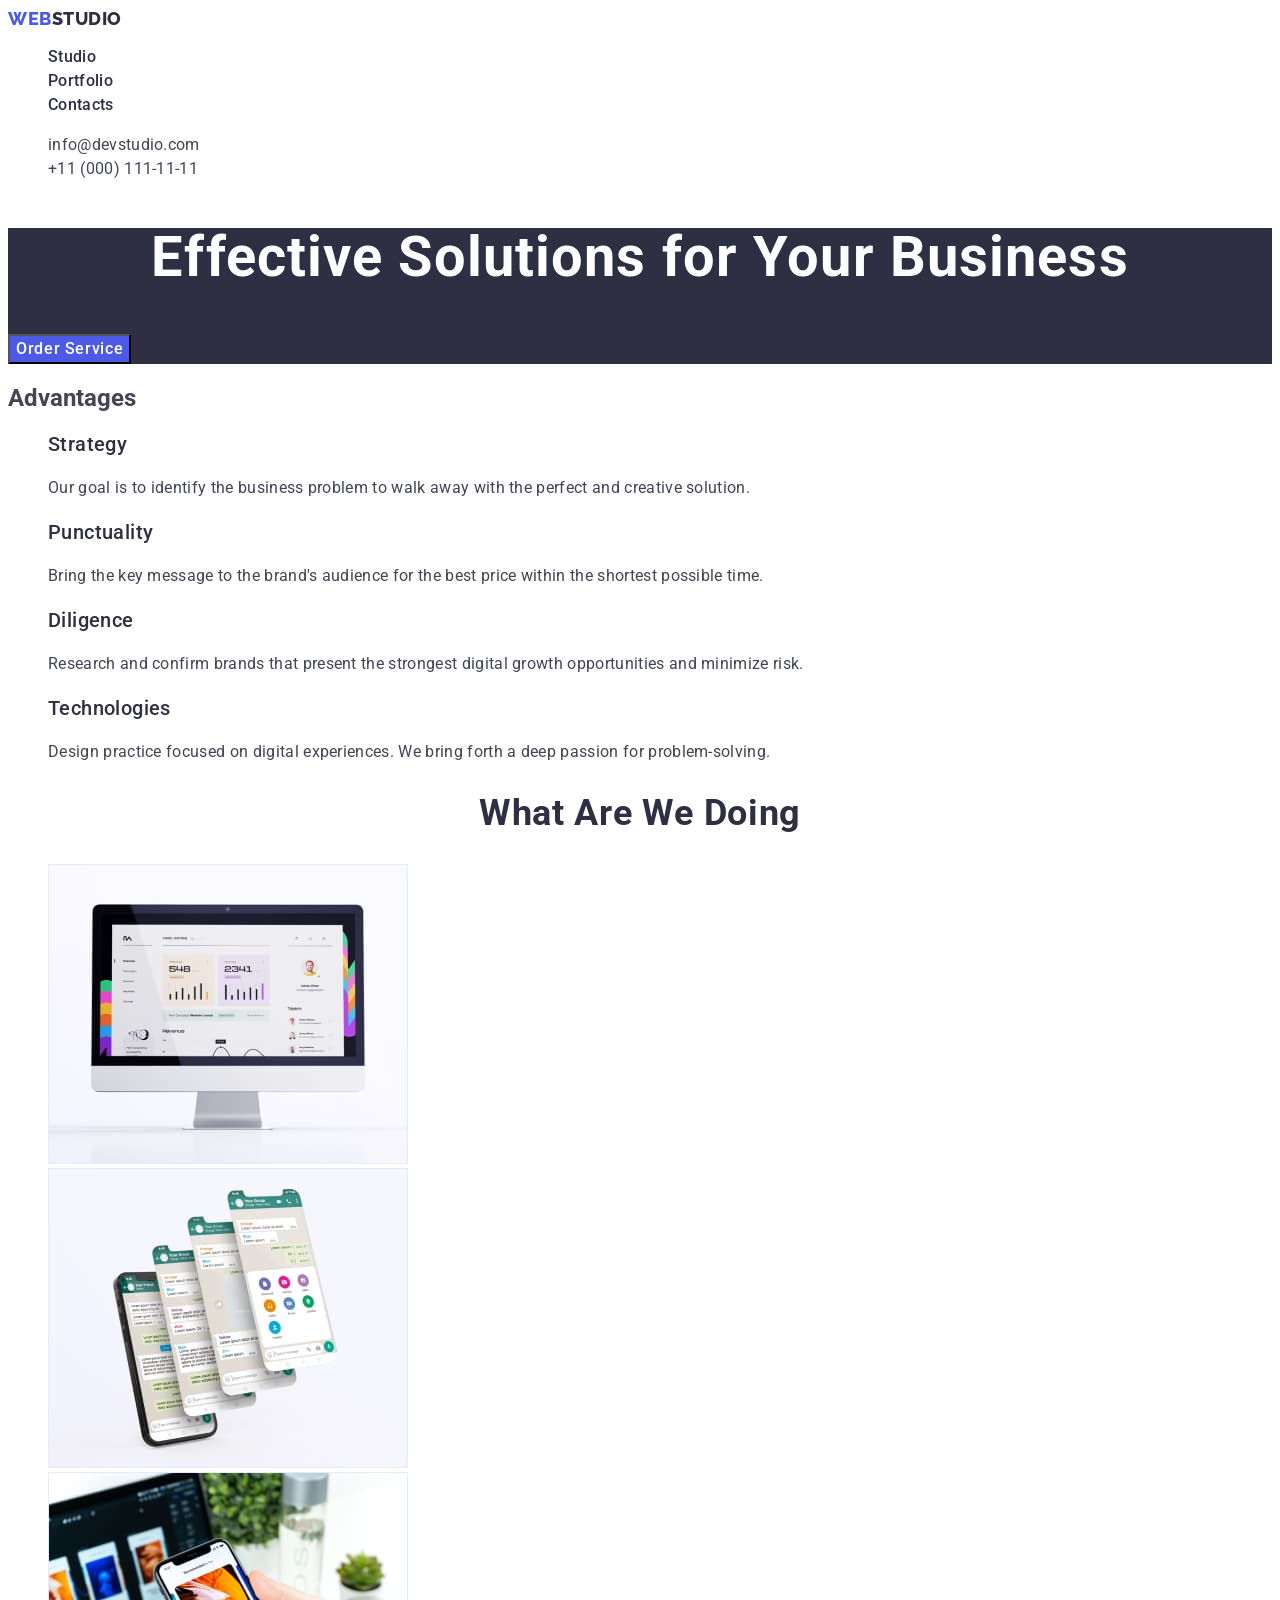
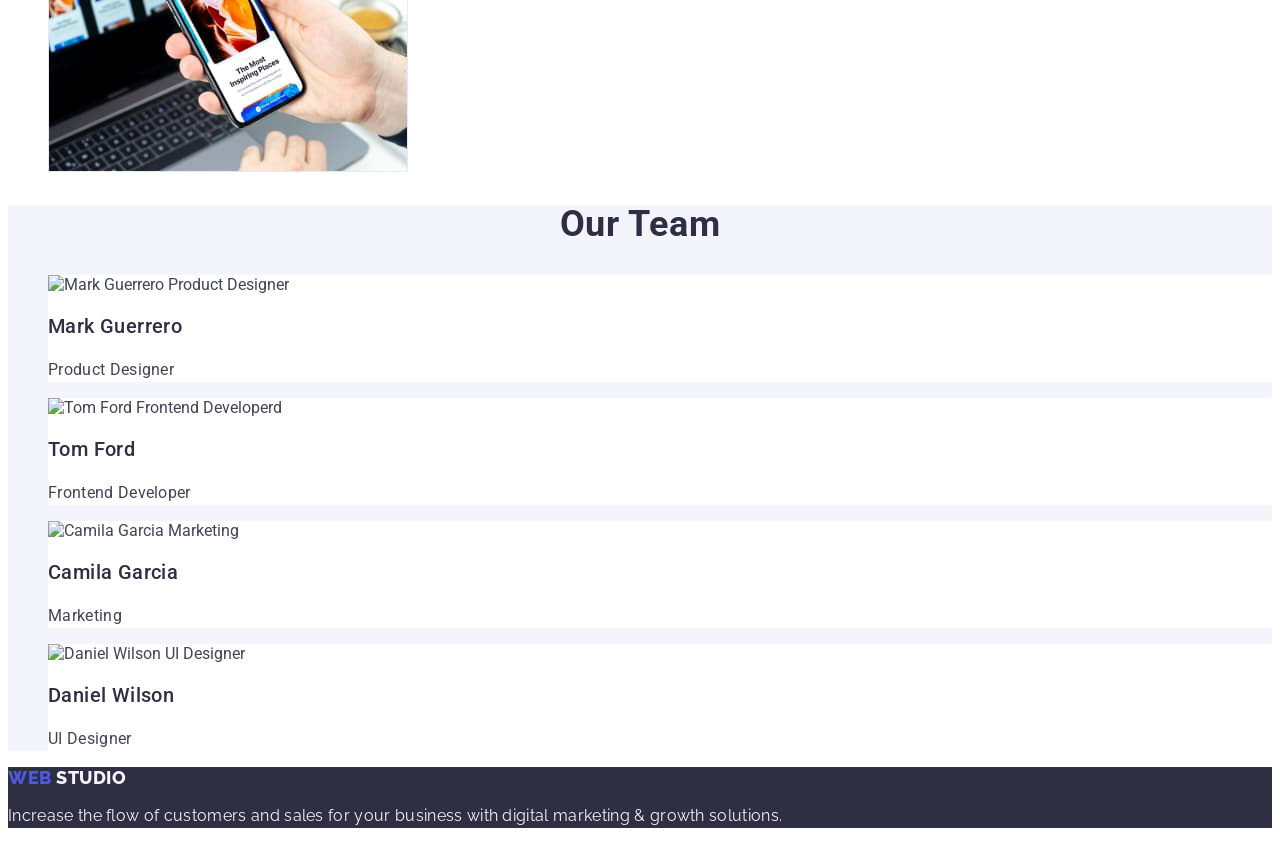
==== index.html @ 85acde25 "home-2" ====
<!DOCTYPE html>
<html lang="en">
  <head>
    <meta charset="UTF-8" />
    <meta name="viewport" content="width=, initial-scale=1.0" />
    <title>Document</title><link rel="preconnect" href="https://fonts.googleapis.com">
    <link rel="preconnect" href="https://fonts.googleapis.com">
<link rel="preconnect" href="https://fonts.gstatic.com" crossorigin>
<link href="https://fonts.googleapis.com/css2?family=Raleway:wght@800&family=Roboto:wght@400;500;700;900&display=swap" rel="stylesheet">
    <link rel="stylesheet" href="./css/styles.css" />  
  </head>
  <body>
    <!---header section-->
    <header class="header">
      <nav class="nav">
        <a class="logo link" href="./index.html">Web<span class="logo-span">Studio  </span> </a>

        <ul class="naw-list list"> 
        <li class="naw-element"> 
          <a class="naw-item link" href="./index.html">Studio</a>
         </li>
          <li class="naw-element">
            <a class="naw-item link" href="./portfolio.html">Portfolio</a>
          </li>
          <li class="naw-element">
           <a  class="naw-item link" href="">Contacts</a>
          </li>
        </ul>
      </nav>

      <address class="adress">

        <ul class="adress-list list">

          <li class="adress-element"><a class="adress-item link"  href="mailto:info@devstudio.com">info@devstudio.com</a></li>
          <li class="adress-element"><a class="adress-item link" href="tel:+110001111111">+11 (000) 111-11-11</a></li>
        </ul>

      </address>

    </header>


    <main class="main">

      <!-- section 1 -->
      <section class="hero">

      <h1 class="hero-title">Effective Solutions for Your Business</h1>
      <button  class="hero-button" type="hero-button">Order Service</button>
      </section>

      <!-- section 2 -->

      <section class="Advantages">

        <h2>Advantages</h2>

        <ul class="advantages-list list">
          <li class="advantages-item">
        <h3 class="advantages-title">Strategy</h3>
        <p class="advantages-text">
          Our goal is to identify the business problem to walk away with the
          perfect and creative solution.
        </p>
      </li>
      <li class="advantages-item">
        <h3 class="advantages-title">Punctuality</h3>
        <p class="advantages-text">
          Bring the key message to the brand's audience for the best price
          within the shortest possible time.
        </p>
      </li>
      <li class="advantages-item">
        <h3 class="advantages-title">Diligence</h3>
        <p class="advantages-text">
          Research and confirm brands that present the strongest digital growth opportunities and minimize risk.
        </p>
      <li class="advantages-item">
        <h3 class="advantages-title">Technologies</h3>
        <p class="advantages-text">
          Design practice focused on digital experiences. We bring forth a deep
          passion for problem-solving.
        </p>
      </li>
      </ul>
      </section>
      <!-- section 3 -->
      <section class="service">
        <h2 class="service-name">What are we doing</h2>
        <ul class="servise-list list">
          <li class="service-item">
            <img class="servise-image"
            src="./images/note.jpg" 
            width="360"
          alt="note"
          />
        </li>
          <li  class="service-list item">
            <img class="servise-image"
            src="./images/twotel.jpg"
             width="360"
             alt="twotel"
             />
            </li>
          <li  class="service-list item">
            <img class="servise-image"
            src="./images/notetel.jpg" 
            width="360"
            alt="notetel"
            />
          </li>
        </ul>
      </section>
      <!-- section 4 -->
      <section class="team">
        <h2 class="team-title">Our Team</h2>
        <ul class="team-list list">
          <li  class="team-item">
            <img class="team-image"
              src="./images/markguerrero.jpg"
              width="264"
              alt=" Mark Guerrero Product Designer"
            />

            <h3 class="team-subtitle">Mark Guerrero</h3>
            <p class="team-text">Product Designer</p>
          </li>

          <li class="team-item">
            <img class="team-image"
              src="./images/tomford.jpg"
              width="264"
              alt="Tom Ford Frontend Developerd"
              />
          <h3 class="team-subtitle">Tom Ford</h3>
          <p class="team-text">Frontend Developer</p>
        </li>
          <li class="team-item">
            <img class="team-image"
              src="./images/camilagarcia.jpg"
              width="264"
              alt="Camila Garcia Marketing"
            />
         <h3 class="team-subtitle">Camila Garcia</h3>
          <p class="team-text">Marketing</p>
        </li>
          <li class="team-item">
            <img class="team-image"
              src="./images/danielwilson.jpg"
              width="264"
              alt="Daniel Wilson UI Designer"
            />
          <h3 class="team-subtitle">Daniel Wilson</h3>
          <p class="team-text">UI Designer</p>
        </li>
        </ul>
      </section>
    </main>
    <!--footer section-->
    <footer class="footer">
      <a class="footer-logo link" href="./index.html">Web <span class="logo-span">Studio  </span> </a>
      
      <p class="footer-text" >
        Increase the flow of customers and sales for your business with digital
        marketing & growth solutions.
      </p>
    </footer>
  </body>
</html>
---- css/styles.css ----
/*
font-family: "Roboto", sans-serif;
font-family: "Relawey", sans-serif;
*/
body {
  font-family: Roboto, sans-serif;
  color: #434455;
  background-color: var(--white);
}

:root {
  --irish: #4d5ae5;
  --ocean: #404bbf;
  --navyblue: #2e2f42;
  --green: #31d0aa;
  --slate: #434455;
  --lightflover: #8e8f99;
  --cornflover: #e7e9fc;
  --cloud: #f4f4fd;
  --navybluemodal: #2e2f42;
  --gray: #2e2f42;
  --white: #ffffff;
}

.logo {
  font-family: Raleway, sans-serif;
  color: var(--iris, #4d5ae5);
  font-size: 18px;
  font-weight: 800;
  line-height: 1.17;
  letter-spacing: 0.54px;
  text-transform: uppercase;
}
.logo-span {
  color: var(--navyblue);
}
.link {
  text-decoration: none;
}
.list {
  list-style: none;
}


.naw-item{
  color: var(--navyblue);
  font-family: Roboto, sans-serif;
  font-size: 16px;
  font-weight: 500;
  line-height: 1.5;
  letter-spacing: 0.02em;
}
.naw-item:hover,
.naw-item:focus{
  color:#404bbf;
}
.naw-item:active{
  color:  #404bbf;
}
.adress {
  font-style: normal;
}
.adress-item{
  color: var(--slate);
  font-family: Roboto, sans-serif;
  font-size: 16px;
  line-height: 1.5;
  letter-spacing: 0.32px;
}
.adress-item:hover,
.adress-item:focus {
  color: #404bbf;
}
.adress-item:active {
  color: var(--ocean);
}


.filter-button {
  color: var(--irish);
  background-color: var(--cloud);
  font-family: Roboto, sans-serif;
  font-size: 16px;
  font-weight: 500;
  line-height: 1.5;
  letter-spacing: 0.64px;
  text-align: center;
}

.filter-item button:hover,
.filter-item button:focus {
  color: #fff;
  background: var(--ocean);
}

.galary-item {
  background: var(--white);
}

.galery-title {
  font-family: Roboto, sans-serif;
  font-size: 20px;
  font-style: normal;
  font-weight: 500;
  line-height: 1.2;
  letter-spacing: 0.02px;
}

.galary-text {
  color: var(--slate, #434455);
  font-family: Roboto;
  font-size: 16px;
  font-style: normal;
  font-weight: 400;
  line-height: 1.5;
  letter-spacing: 0.02px;
}
.hero{
    background-color:#2e2f42;
}
.hero-title {
  background: var(--navyblue);
  color: var(--white);
  font-family: Roboto, sans-serif;
  font-size: 56px;
  font-weight: 700;
  line-height: 1.07;
  letter-spacing: 1.12px;
  text-align: center;
}

.hero-button {
  color: var(--white);
  background: var(--irish);
  font-family: Roboto, sans-serif;
  font-size: 16px;
  font-weight: 500;
  line-height: 1.5;
  letter-spacing: 0.64px;
  cursor: pointer;
}
.hero-button:hover,
hero-button:focus{
  background-color:var(--ocean);
}

.advantages-title {
  color: var(--navyblue);
  font-family: Roboto, sans-serif;
  font-size: 20px;
  font-weight: 500;
  line-height: 1.2;
  letter-spacing: 0.4px;
}
.advantages-text {
  color: var(--slate);
  font-family: Roboto, sans-serif;
  font-size: 16px;
  font-weight: 400;
  line-height: 1.5;
  letter-spacing: 0.32px;
}
.service-name {
  color: var(--navyblue);
  text-align: center;
  font-family: Roboto, sans-serif;
  font-size: 36px;
  font-weight: 700;
  line-height: 1.11;
  letter-spacing: 0.72px;
  text-transform: capitalize;
}
.team{
    background-color:#F4F4FD;
}
.team-item{
    background-color: #FFFFFF;
}
.team-title {
  color: var(--navyblue);
  text-align: center;
  font-family: Roboto, sans-serif;
  font-size: 36px;
  font-weight: 700;
  line-height: 1.11;
  letter-spacing: 0.72px;
  text-transform: capitalize;
  
  
}
.team-subtitle {
  color: var(--navyblue);
  font-family: Roboto, sans-serif;
  font-size: 20px;
  font-weight: 500;
  line-height: 1.2;
  letter-spacing: 0.4px;
  

}
.team-text {
  color: var(--slate);
  font-family: Roboto, sans-serif;
  font-size: 16px;
  font-weight: 400;
  line-height: 1.5;
  letter-spacing: 0.32px;
}

.footer{
background-color: var(--navyblue);
}
.footer-logo {
  font-family: "Raleway", sans-serif;
  color: var(--iris, #4d5ae5);
  font-size: 18px;
  font-weight: 800;
  line-height: 1.17;
  letter-spacing: 0.54px;
  text-transform: uppercase;
}

.footer-logo span {
  color:#f4f4fd;
}

.footer-text {
  color: var(--cloud);
  font-family:"Raleway", sans-serif;
  font-size: 16px;
  font-weight: 400;
  line-height: 1.5;
  letter-spacing: 0.32px;
  
}
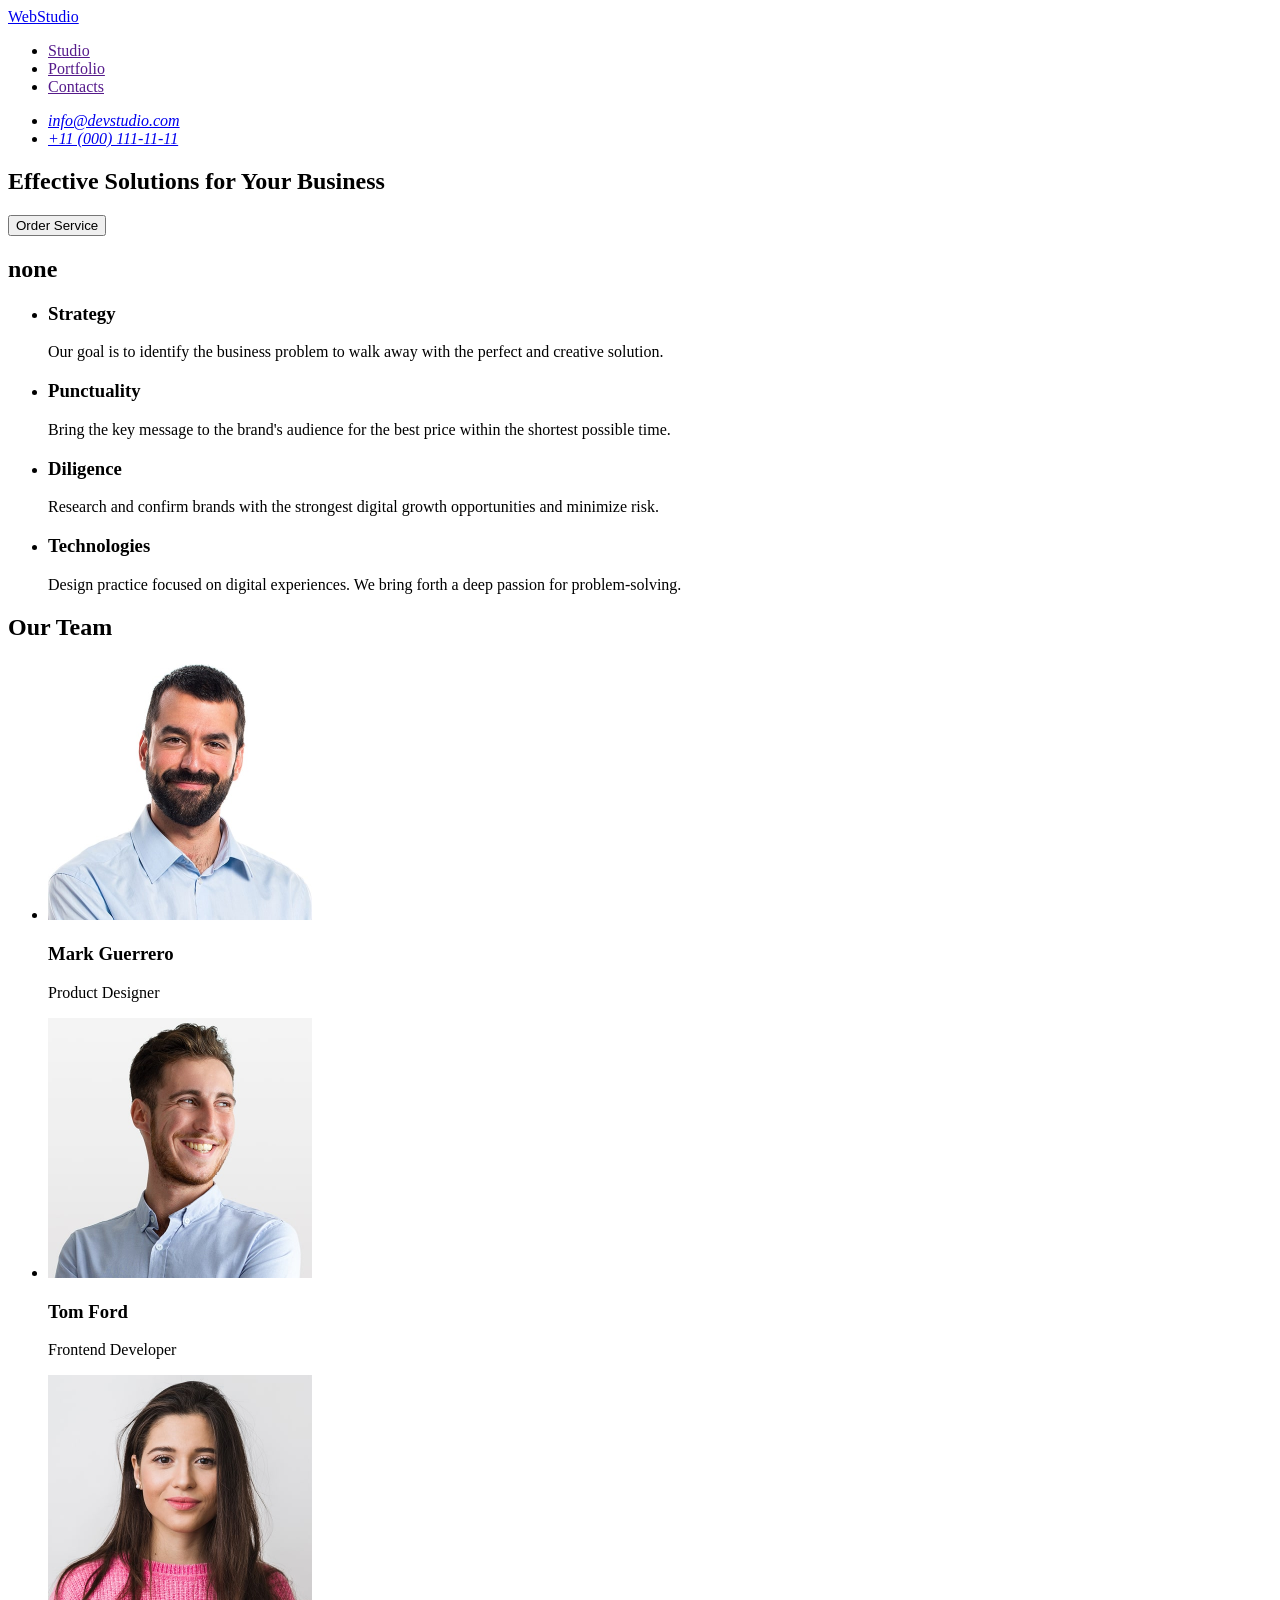
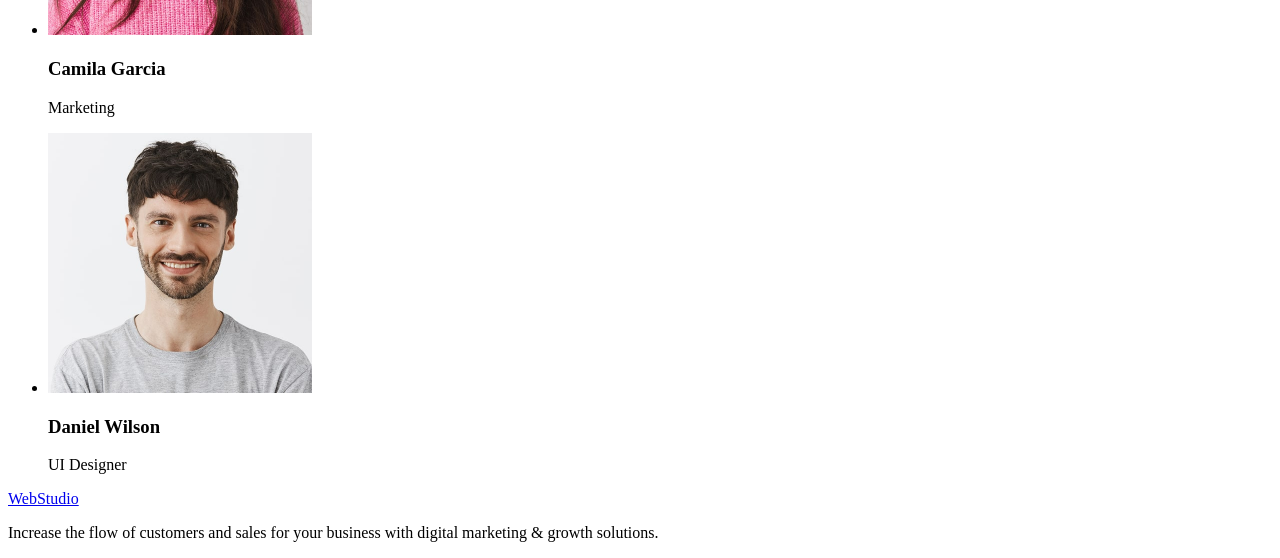
==== commit 8e36d5a4: "Initial commit" ====
--- a/index.html
+++ b/index.html
@@ -1,170 +1,95 @@
 <!DOCTYPE html>
 <html lang="en">
-  <head>
-    <meta charset="UTF-8" />
-    <meta name="viewport" content="width=, initial-scale=1.0" />
-    <title>Document</title><link rel="preconnect" href="https://fonts.googleapis.com">
-    <link rel="preconnect" href="https://fonts.googleapis.com">
-<link rel="preconnect" href="https://fonts.gstatic.com" crossorigin>
-<link href="https://fonts.googleapis.com/css2?family=Raleway:wght@800&family=Roboto:wght@400;500;700;900&display=swap" rel="stylesheet">
-    <link rel="stylesheet" href="./css/styles.css" />  
-  </head>
-  <body>
-    <!---header section-->
-    <header class="header">
-      <nav class="nav">
-        <a class="logo link" href="./index.html">Web<span class="logo-span">Studio  </span> </a>
+<head>
+    <meta charset="UTF-8">
+    <meta name="viewport" content="width=device-width, initial-scale=1.0">
+    <title>Document</title>
+</head>
+<body>
+   <header>
+    <nav>
+        <a href="./index.html" class="logo">WebStudio</a>
+        <ul>
+            <li>
+                <a href="">Studio</a>
+            </li>
+            <li>
+                <a href="">Portfolio</a>
+            </li>
+            <li>
+                <a href="">Contacts</a>
+            </li>
+        </ul>
+    </nav>
+    <address>
+    <ul>
+        <li>
+           <a href="mailto:info@devstudio.com"> info@devstudio.com</a>
+        </li>
+        <li>
+            <a href="tel:+110001111111">+11 (000) 111-11-11</a>
+        </li>
+    </ul>
+</address>
+   </header> 
+   <main>
 
-        <ul class="naw-list list"> 
-        <li class="naw-element"> 
-          <a class="naw-item link" href="./index.html">Studio</a>
-         </li>
-          <li class="naw-element">
-            <a class="naw-item link" href="./portfolio.html">Portfolio</a>
-          </li>
-          <li class="naw-element">
-           <a  class="naw-item link" href="">Contacts</a>
-          </li>
+    <section id="hero-image">
+        <h1>Effective Solutions for Your Business</h1>
+        <button type="button">Order Service</button>
+    </section>
+    <section id="benefits">
+        <h2>none</h2>
+    <ul>
+        <li>
+            <h3>Strategy</h3>
+            <p>Our goal is to identify the business problem to walk away with the perfect and creative solution.</p>
+        </li>
+        <li>
+            <h3>Punctuality</h3>
+            <p>Bring the key message to the brand's audience for the best price within the shortest possible time.</p>
+        </li>
+        <li>
+            <h3>Diligence</h3>
+            <p>Research and confirm brands with the strongest digital growth opportunities and minimize risk.</p>
+        </li>
+        <li>
+            <h3>Technologies</h3>
+            <p>Design practice focused on digital experiences. We bring forth a deep passion for problem-solving.</p>
+        </li>
+    </ul>
+    </section>
+    <section id="ourteam">
+        <h2>Our Team</h2>
+        <ul>
+            <li>
+                <img src="./images/markguerrero.jpg" alt="Marck Guerrero"  width="264" height="260">
+                <h3>Mark Guerrero</h3>
+                <p>Product Designer</p>
+            </li>
+            <li>
+                
+                <img src="./images/tomford.jpg" alt="Tom Ford" width="264" height="260">
+                <h3>Tom Ford</h3>
+                <p>Frontend Developer</p>
+            </li>
+            <li>
+                <img src="./images/camilagarcia.jpg" alt="Camila Garcia" width="264" height="260">
+                <h3>Camila Garcia</h3>
+                <p>Marketing</p>
+            </li>
+            <li>
+                <img src="./images/danielwilson.jpg" alt="Daniel Wilson" width="264" height="260">
+                <h3>Daniel Wilson</h3>
+                <p>UI Designer</p>
+            </li>
         </ul>
-      </nav>
-
-      <address class="adress">
-
-        <ul class="adress-list list">
-
-          <li class="adress-element"><a class="adress-item link"  href="mailto:info@devstudio.com">info@devstudio.com</a></li>
-          <li class="adress-element"><a class="adress-item link" href="tel:+110001111111">+11 (000) 111-11-11</a></li>
-        </ul>
-
-      </address>
-
-    </header>
-
-
-    <main class="main">
-
-      <!-- section 1 -->
-      <section class="hero">
-
-      <h1 class="hero-title">Effective Solutions for Your Business</h1>
-      <button  class="hero-button" type="hero-button">Order Service</button>
-      </section>
-
-      <!-- section 2 -->
-
-      <section class="Advantages">
-
-        <h2>Advantages</h2>
-
-        <ul class="advantages-list list">
-          <li class="advantages-item">
-        <h3 class="advantages-title">Strategy</h3>
-        <p class="advantages-text">
-          Our goal is to identify the business problem to walk away with the
-          perfect and creative solution.
-        </p>
-      </li>
-      <li class="advantages-item">
-        <h3 class="advantages-title">Punctuality</h3>
-        <p class="advantages-text">
-          Bring the key message to the brand's audience for the best price
-          within the shortest possible time.
-        </p>
-      </li>
-      <li class="advantages-item">
-        <h3 class="advantages-title">Diligence</h3>
-        <p class="advantages-text">
-          Research and confirm brands that present the strongest digital growth opportunities and minimize risk.
-        </p>
-      <li class="advantages-item">
-        <h3 class="advantages-title">Technologies</h3>
-        <p class="advantages-text">
-          Design practice focused on digital experiences. We bring forth a deep
-          passion for problem-solving.
-        </p>
-      </li>
-      </ul>
-      </section>
-      <!-- section 3 -->
-      <section class="service">
-        <h2 class="service-name">What are we doing</h2>
-        <ul class="servise-list list">
-          <li class="service-item">
-            <img class="servise-image"
-            src="./images/note.jpg" 
-            width="360"
-          alt="note"
-          />
-        </li>
-          <li  class="service-list item">
-            <img class="servise-image"
-            src="./images/twotel.jpg"
-             width="360"
-             alt="twotel"
-             />
-            </li>
-          <li  class="service-list item">
-            <img class="servise-image"
-            src="./images/notetel.jpg" 
-            width="360"
-            alt="notetel"
-            />
-          </li>
-        </ul>
-      </section>
-      <!-- section 4 -->
-      <section class="team">
-        <h2 class="team-title">Our Team</h2>
-        <ul class="team-list list">
-          <li  class="team-item">
-            <img class="team-image"
-              src="./images/markguerrero.jpg"
-              width="264"
-              alt=" Mark Guerrero Product Designer"
-            />
-
-            <h3 class="team-subtitle">Mark Guerrero</h3>
-            <p class="team-text">Product Designer</p>
-          </li>
-
-          <li class="team-item">
-            <img class="team-image"
-              src="./images/tomford.jpg"
-              width="264"
-              alt="Tom Ford Frontend Developerd"
-              />
-          <h3 class="team-subtitle">Tom Ford</h3>
-          <p class="team-text">Frontend Developer</p>
-        </li>
-          <li class="team-item">
-            <img class="team-image"
-              src="./images/camilagarcia.jpg"
-              width="264"
-              alt="Camila Garcia Marketing"
-            />
-         <h3 class="team-subtitle">Camila Garcia</h3>
-          <p class="team-text">Marketing</p>
-        </li>
-          <li class="team-item">
-            <img class="team-image"
-              src="./images/danielwilson.jpg"
-              width="264"
-              alt="Daniel Wilson UI Designer"
-            />
-          <h3 class="team-subtitle">Daniel Wilson</h3>
-          <p class="team-text">UI Designer</p>
-        </li>
-        </ul>
-      </section>
-    </main>
-    <!--footer section-->
-    <footer class="footer">
-      <a class="footer-logo link" href="./index.html">Web <span class="logo-span">Studio  </span> </a>
-      
-      <p class="footer-text" >
-        Increase the flow of customers and sales for your business with digital
-        marketing & growth solutions.
-      </p>
-    </footer>
-  </body>
-</html>
+         
+    </section>
+   </main>
+   <footer>
+<a href="./index.html" class="logo">WebStudio</a>
+<p>Increase the flow of customers and sales for your business with digital marketing & growth solutions.</p>
+   </footer>
+</body>
+</html>
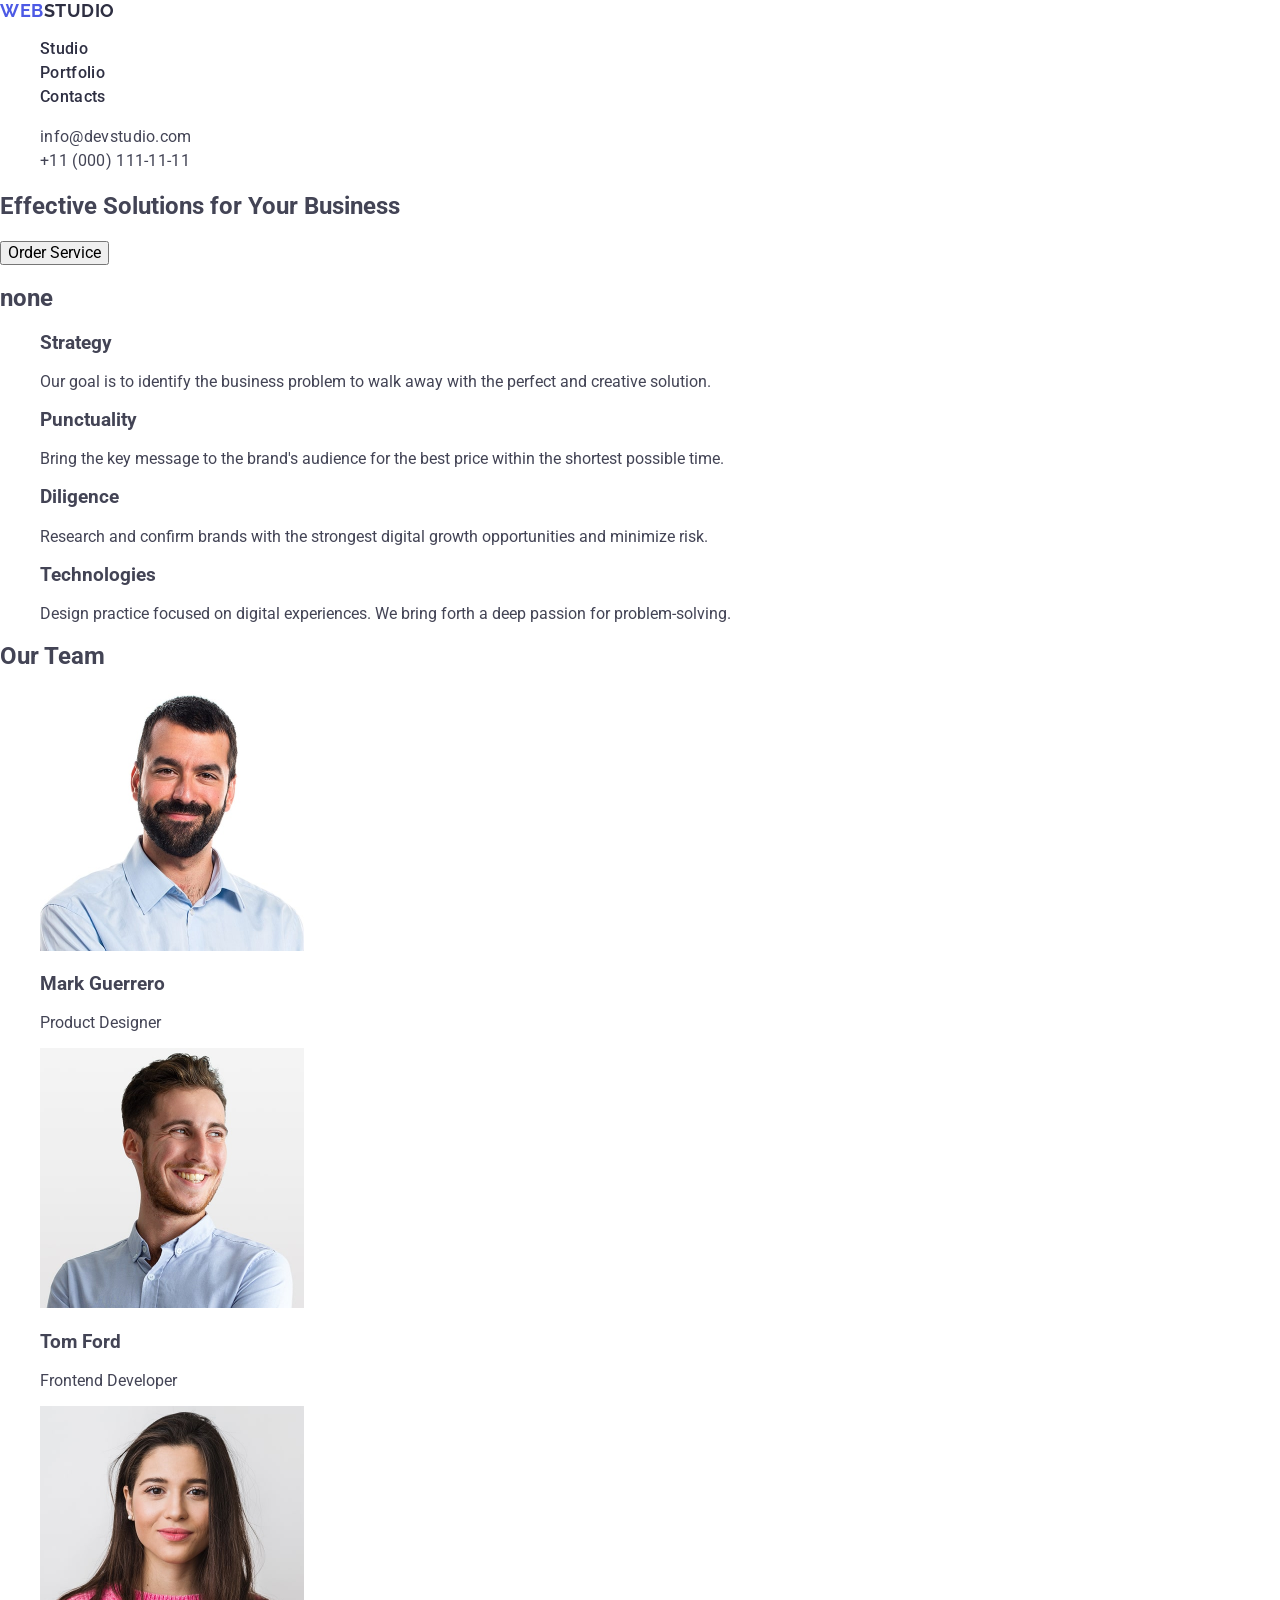
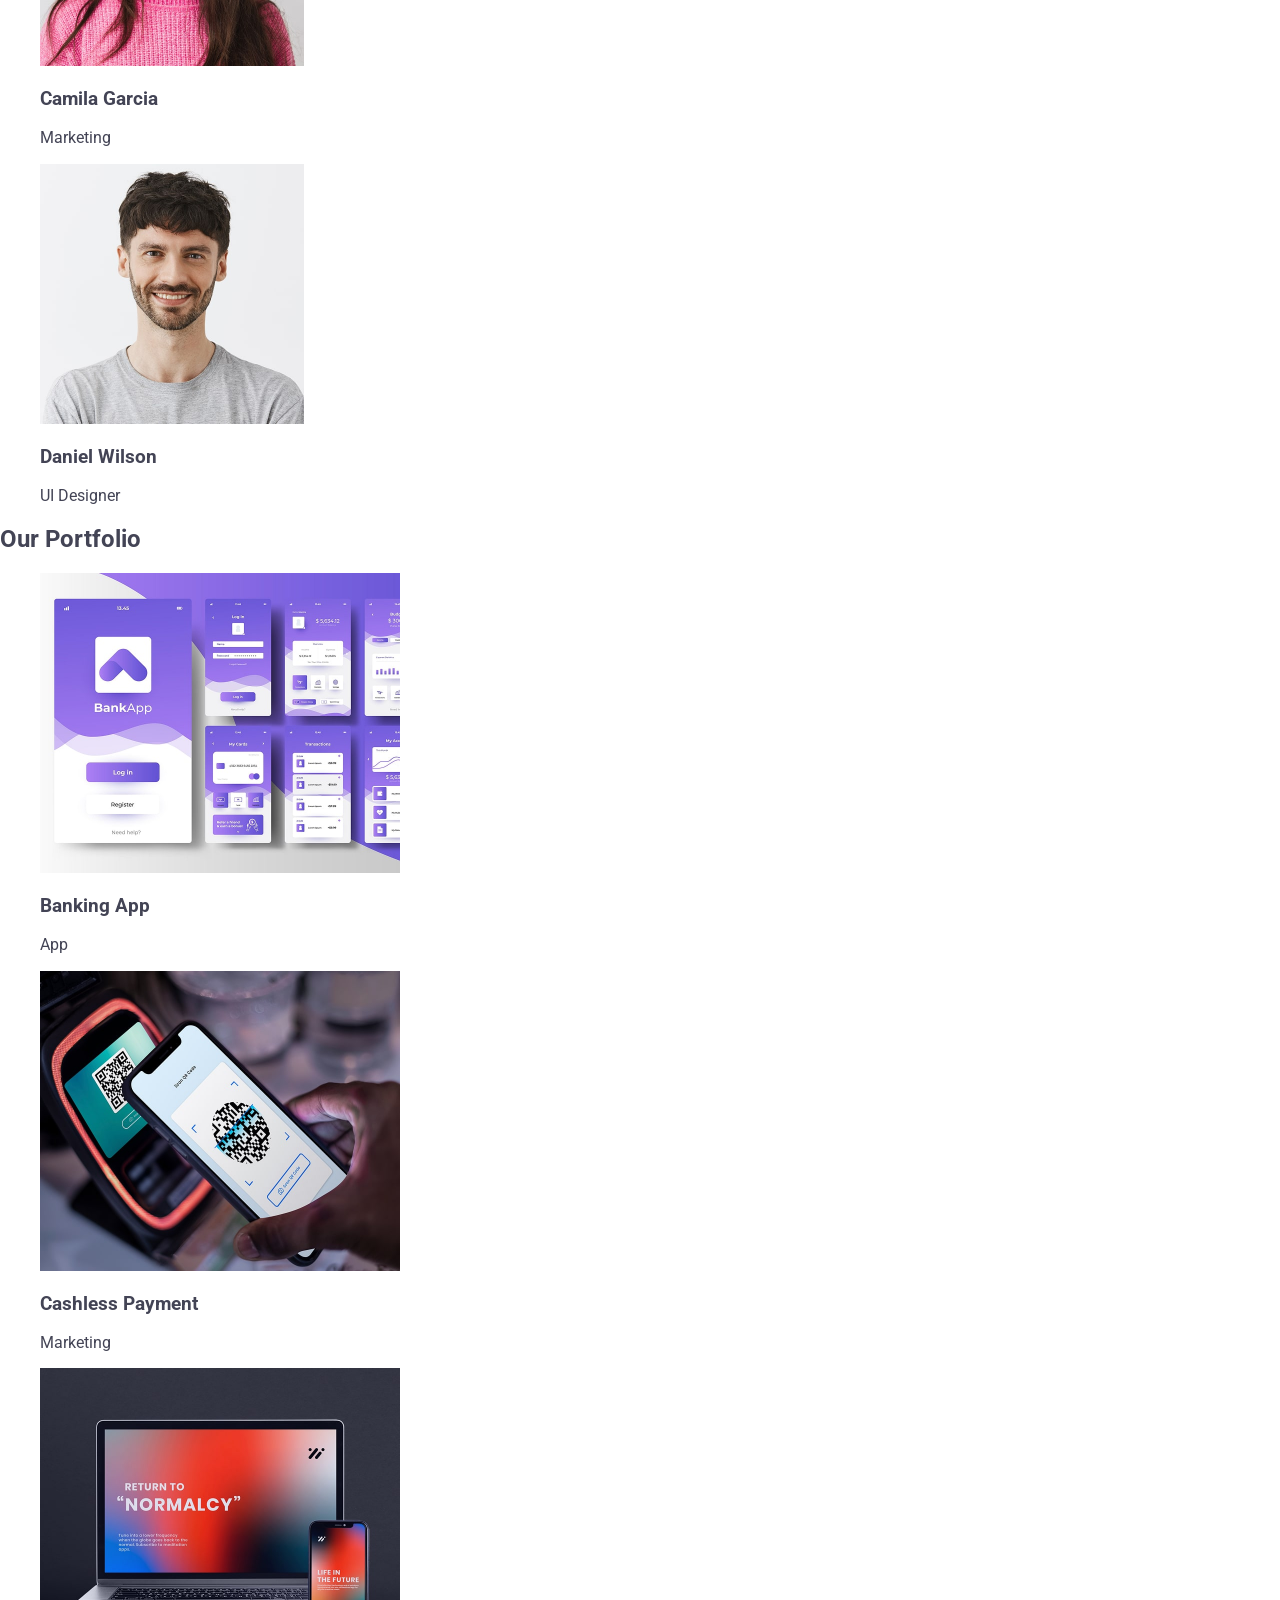
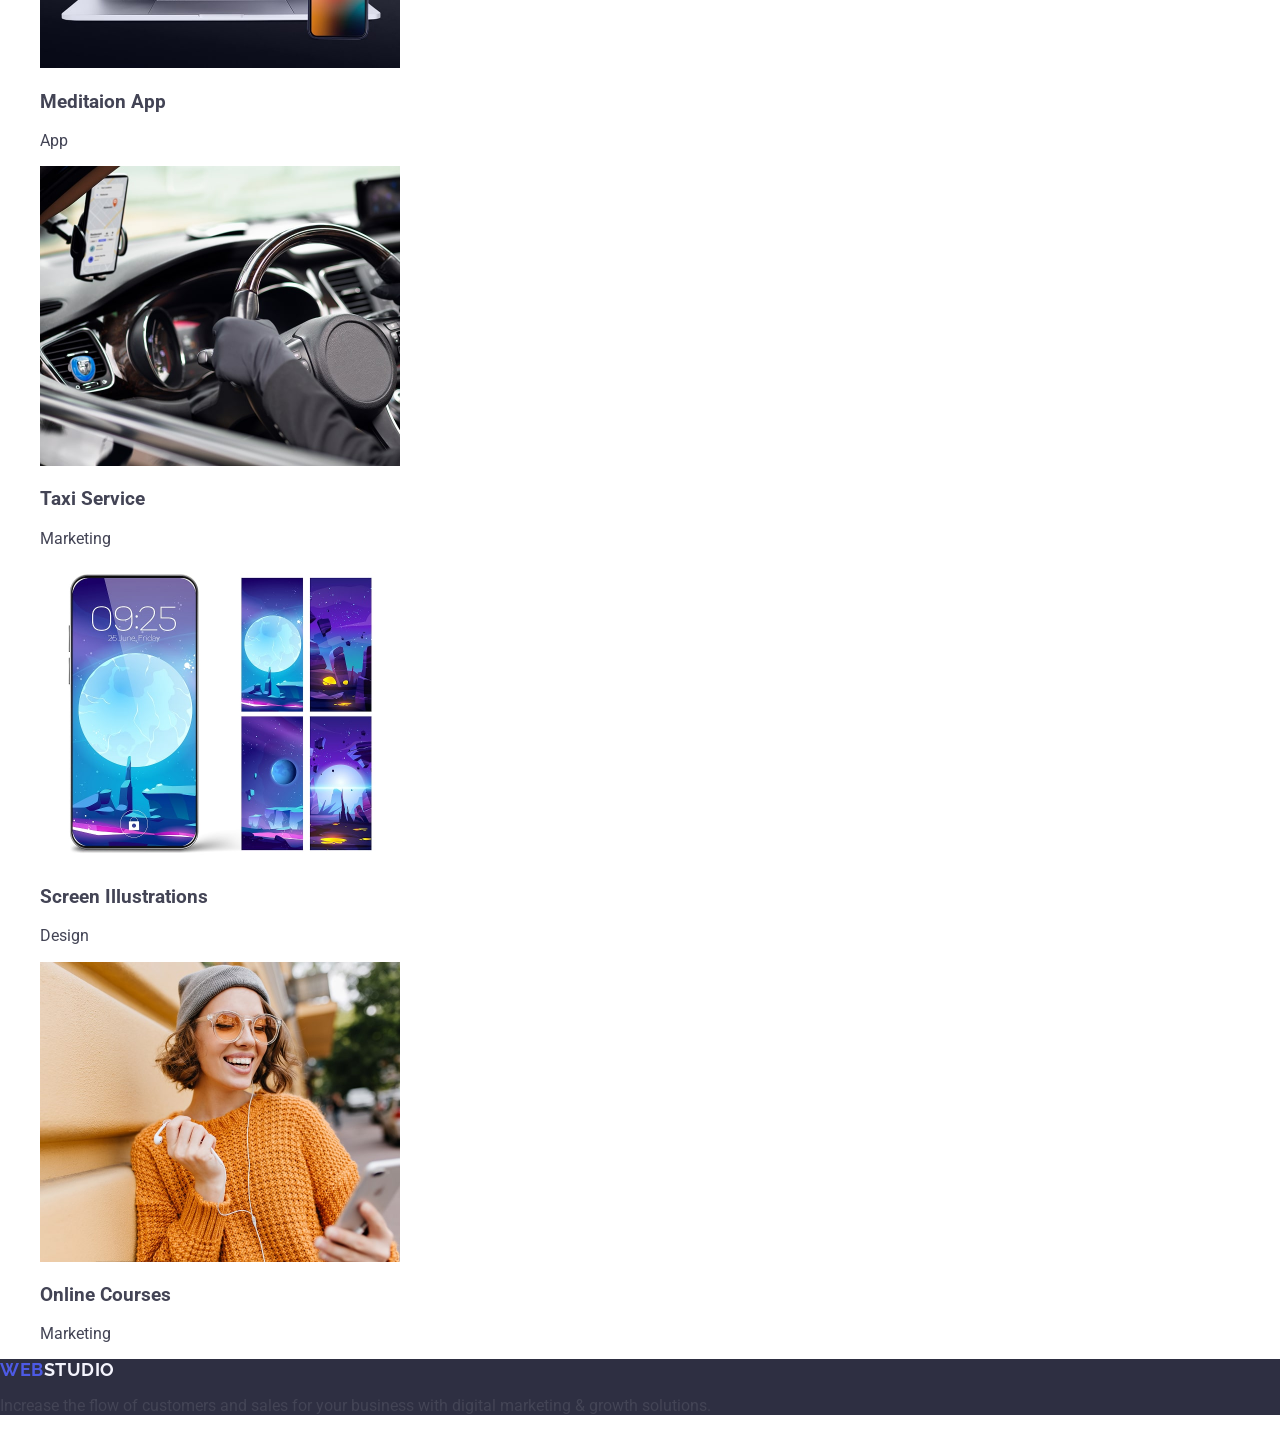
==== commit 4c8b3985: "hw-2" ====
--- a/index.html
+++ b/index.html
@@ -4,30 +4,35 @@
     <meta charset="UTF-8">
     <meta name="viewport" content="width=device-width, initial-scale=1.0">
     <title>Document</title>
+    <link rel="stylesheet" href="https://cdnjs.cloudflare.com/ajax/libs/modern-normalize/3.0.1/modern-normalize.min.css" integrity="sha512-q6WgHqiHlKyOqslT/lgBgodhd03Wp4BEqKeW6nNtlOY4quzyG3VoQKFrieaCeSnuVseNKRGpGeDU3qPmabCANg==" crossorigin="anonymous" referrerpolicy="no-referrer" />
+    <link rel="preconnect" href="https://fonts.googleapis.com">
+    <link rel="preconnect" href="https://fonts.gstatic.com" crossorigin>
+    <link href="https://fonts.googleapis.com/css2?family=Raleway:wght@700&family=Roboto:wght@100..900&display=swap" rel="stylesheet">
+    <link rel="stylesheet" href="./css/styles.css">
 </head>
 <body>
-   <header>
-    <nav>
-        <a href="./index.html" class="logo">WebStudio</a>
-        <ul>
-            <li>
-                <a href="">Studio</a>
+   <header class="page-header">
+    <nav class="header-nav">
+        <a class="logo header-logo" href="./index.html">Web<span class="logo-part">Studio</span></a>
+        <ul class="nav-list">
+            <li class="nav-item">
+                <a class="nav-link" href="./index.html">Studio</a>
             </li>
-            <li>
-                <a href="">Portfolio</a>
+            <li class="nav-item">
+                <a class="nav-link" href="">Portfolio</a>
             </li>
-            <li>
-                <a href="">Contacts</a>
+            <li class="nav-item">
+                <a class="nav-link" href="">Contacts</a>
             </li>
         </ul>
     </nav>
-    <address>
-    <ul>
-        <li>
-           <a href="mailto:info@devstudio.com"> info@devstudio.com</a>
+    <address class="contacts">
+    <ul class="contacts-list">
+        <li class="contacts-item">
+           <a class="contacts-link" href="mailto:info@devstudio.com"> info@devstudio.com</a>
         </li>
-        <li>
-            <a href="tel:+110001111111">+11 (000) 111-11-11</a>
+        <li class="contacts-item">
+            <a class="contacts-link" href="tel:+110001111111">+11 (000) 111-11-11</a>
         </li>
     </ul>
 </address>
@@ -86,9 +91,50 @@
         </ul>
          
     </section>
+    <section id="ourportfolio">
+        <h2>Our Portfolio</h2>
+        <ul>
+            <li>
+                <img src="./images/bankapp.jpg" alt="Banking App" width="360" height="300">
+                </img>
+                <h3>Banking App</h3>
+                <p>App</p>
+            </li>
+            <li>
+                <img src="./images/terminal.jpg" alt="Terminal" width="360" height="300">
+                </img>
+                <h3>Cashless Payment</h3>
+                <p>Marketing</p>
+            </li>
+            <li>
+                <img src="./images/laptop.jpg" alt="Laptop" width="360" height="300">
+                </img>
+                <h3>Meditaion App</h3>
+                <p>App</p>
+            </li>
+            <li>
+                <img src="./images/gps.jpg" alt="gps" width="360" height="300">
+                </img>
+                <h3>Taxi Service</h3>
+                <p>Marketing</p>
+            </li>
+            <li>
+                <img src="./images/mobile.jpg" alt="Mobile" width="360" height="300">
+                </img>
+                <h3>Screen Illustrations</h3>
+                <p>Design</p>
+            </li>
+            <li>
+                <img src="./images/yellow.jpg" alt="Girl in yellow" width="360" height="300">
+                </img>
+                <h3>Online Courses</h3>
+                <p>Marketing</p>
+            </li>
+        </ul>
+    </section>
    </main>
-   <footer>
-<a href="./index.html" class="logo">WebStudio</a>
+   <footer class="page-footer">
+<a class="logo footer-logo" href="./index.html">Web<span class="logo-part">Studio</span></a>
 <p>Increase the flow of customers and sales for your business with digital marketing & growth solutions.</p>
    </footer>
 </body>
--- a/css/styles.css
+++ b/css/styles.css
@@ -0,0 +1,58 @@
+body {
+    font-family: "Roboto", sans-serif;
+    color: #434455;
+    background-color: #fff;
+}
+
+ul, ol {
+    list-style-type: none;
+}
+
+a {
+    text-decoration: none;
+}
+
+.logo {
+font-family: "Raleway", sans-serif;
+font-weight: 700;
+font-size: 18px;
+line-height: 1.17;
+letter-spacing: 0.03em;
+text-transform: uppercase;
+color: #4d5ae5;
+}
+
+.header-logo .logo-part {
+    color: #2e2f42;
+}
+.footer-logo .logo-part {
+    color: #f4f4fd
+}
+.nav-link {
+font-weight: 500;
+font-size: 16px;
+line-height: 1.5;
+letter-spacing: 0.02em;
+color: #2e2f42;
+}
+
+.contacts {
+    font-style: normal;
+}
+
+.contacts-link {
+font-size: 16px;
+line-height: 1.5;
+letter-spacing: 0.02em;
+color: #434455;
+}
+
+.contacts-link:hover,
+.contacts-link:focus,
+.nav-link:hover,
+.nav-link:focus {
+    color: #404bbf;
+}
+.page-footer {
+    background-color: #2e2f42;;
+}
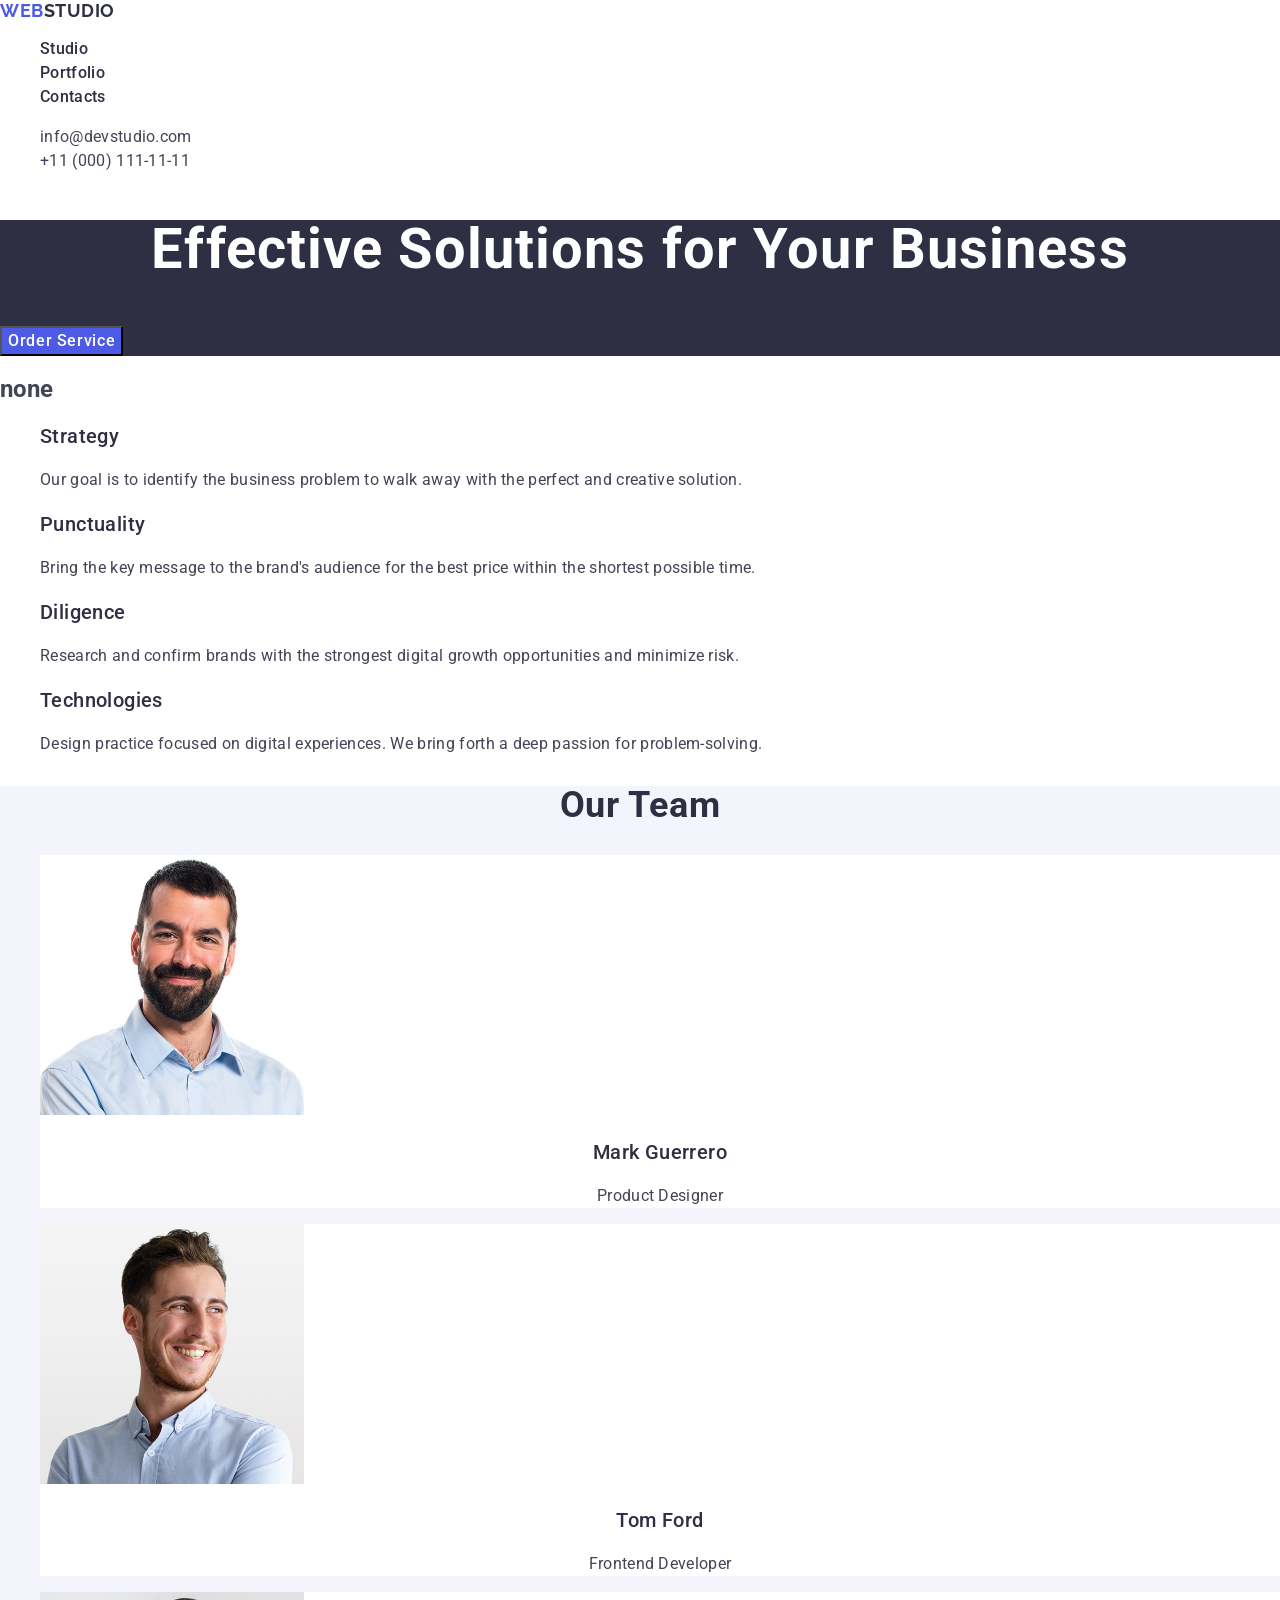
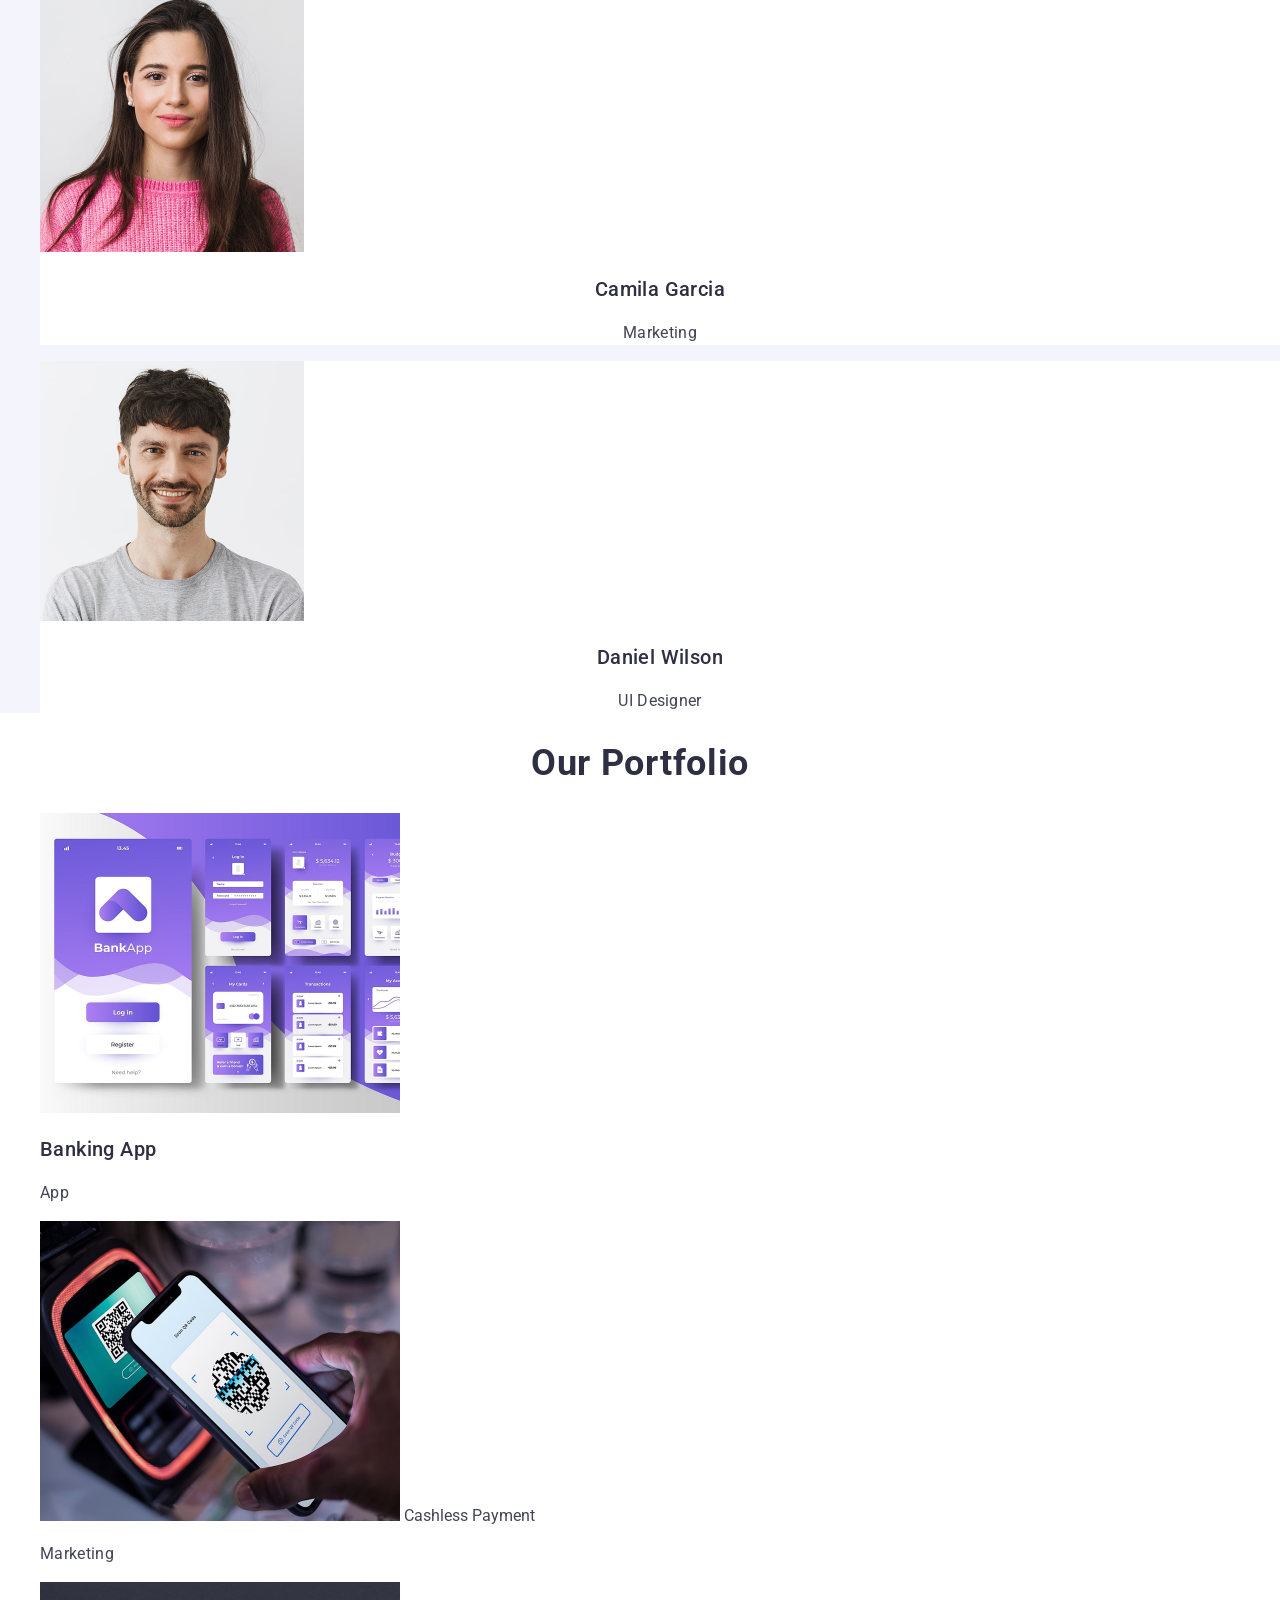
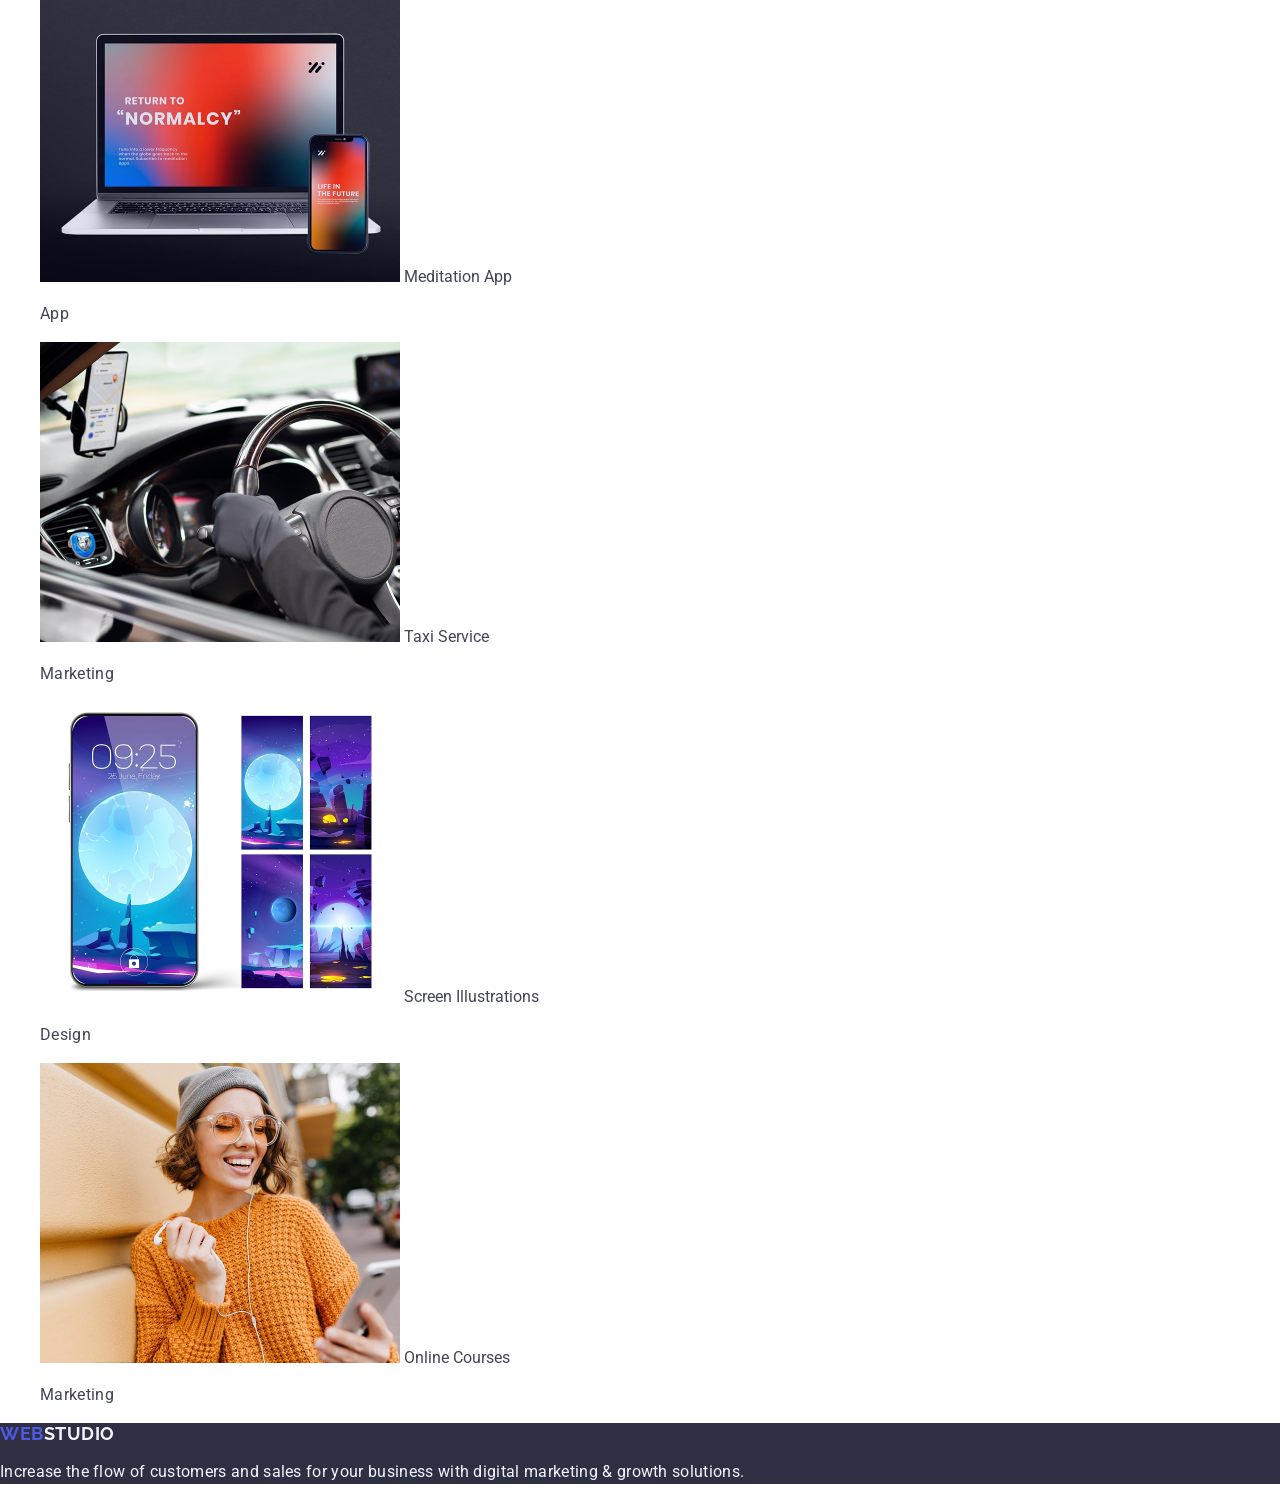
==== commit 3adfed96: "hw-2" ====
--- a/index.html
+++ b/index.html
@@ -39,103 +39,97 @@
    </header> 
    <main>
 
-    <section id="hero-image">
-        <h1>Effective Solutions for Your Business</h1>
-        <button type="button">Order Service</button>
+    <section class="hero-banner" id="hero-banner">
+        <h1 class="hero-title">Effective Solutions for Your Business</h1>
+        <button class="hero-button" type="button">Order Service</button>
     </section>
-    <section id="benefits">
+    <section class="benefits" id="benefits">
         <h2>none</h2>
-    <ul>
-        <li>
-            <h3>Strategy</h3>
-            <p>Our goal is to identify the business problem to walk away with the perfect and creative solution.</p>
+    <ul class="benefits-list">
+        <li class="benefits-list-item">
+            <h3 class="benefits-title">Strategy</h3>
+            <p class="benefits-list-item-text">Our goal is to identify the business problem to walk away with the perfect and creative solution.</p>
         </li>
-        <li>
-            <h3>Punctuality</h3>
-            <p>Bring the key message to the brand's audience for the best price within the shortest possible time.</p>
+        <li class="benefits-list-item">
+        <h3 class="benefits-title">Punctuality</h3>
+            <p class="benefits-list-item-text">Bring the key message to the brand's audience for the best price within the shortest possible time.</p>
         </li>
-        <li>
-            <h3>Diligence</h3>
-            <p>Research and confirm brands with the strongest digital growth opportunities and minimize risk.</p>
+        <li class="benefits-list-item">
+            <h3 class="benefits-title">Diligence<h3>
+            <p class="benefits-list-item-text">Research and confirm brands with the strongest digital growth opportunities and minimize risk.</p>
         </li>
-        <li>
-            <h3>Technologies</h3>
-            <p>Design practice focused on digital experiences. We bring forth a deep passion for problem-solving.</p>
+        <li class="benefits-list-item">
+            <h3 class="benefits-title">Technologies</h3>
+            <p class="benefits-list-item-text">Design practice focused on digital experiences. We bring forth a deep passion for problem-solving.</p>
         </li>
     </ul>
     </section>
-    <section id="ourteam">
-        <h2>Our Team</h2>
-        <ul>
-            <li>
+    <section class="team" id="ourteam">
+        <h2 class="team-title">Our Team</h2>
+        <ul class="team-list">
+            <li class="team-list-item">
                 <img src="./images/markguerrero.jpg" alt="Marck Guerrero"  width="264" height="260">
-                <h3>Mark Guerrero</h3>
-                <p>Product Designer</p>
+                <h3 class="team-name-title">Mark Guerrero</h3>
+                <p class="team-text">Product Designer</p>
             </li>
-            <li>
+            <li class="team-list-item">
                 
                 <img src="./images/tomford.jpg" alt="Tom Ford" width="264" height="260">
-                <h3>Tom Ford</h3>
-                <p>Frontend Developer</p>
+                <h3 class="team-name-title">Tom Ford</h3>
+                <p class="team-text">Frontend Developer</p>
             </li>
-            <li>
+            <li class="team-list-item">
                 <img src="./images/camilagarcia.jpg" alt="Camila Garcia" width="264" height="260">
-                <h3>Camila Garcia</h3>
-                <p>Marketing</p>
+                <h3 class="team-name-title">Camila Garcia</h3>
+                <p class="team-text">Marketing</p>
             </li>
-            <li>
+            <li class="team-list-item">
                 <img src="./images/danielwilson.jpg" alt="Daniel Wilson" width="264" height="260">
-                <h3>Daniel Wilson</h3>
-                <p>UI Designer</p>
+                <h3 class="team-name-title">Daniel Wilson</h3>
+                <p class="team-text">UI Designer</p>
             </li>
         </ul>
          
     </section>
-    <section id="ourportfolio">
-        <h2>Our Portfolio</h2>
-        <ul>
-            <li>
+    <section class="ourportfolio" id="ourportfolio">
+        <h2 class="ourportfolio-title">Our Portfolio</h2>
+        <ul class="ourportfolio-list">
+            <li  class="ourportfolio-list-item">
                 <img src="./images/bankapp.jpg" alt="Banking App" width="360" height="300">
-                </img>
-                <h3>Banking App</h3>
-                <p>App</p>
+                <h3 class="ourportfolio-list-item-title">Banking App</h3>
+                <p  class="ourportfolio-list-item-text">App</p>
             </li>
-            <li>
+            <li class="ourportfolio-list-item">
                 <img src="./images/terminal.jpg" alt="Terminal" width="360" height="300">
-                </img>
-                <h3>Cashless Payment</h3>
-                <p>Marketing</p>
+                <h3class="ourportfolio-list-item-title">Cashless Payment</h3class=>
+                <p class="ourportfolio-list-item-text">Marketing</p>
             </li>
-            <li>
+            <li class="ourportfolio-list-item">
                 <img src="./images/laptop.jpg" alt="Laptop" width="360" height="300">
-                </img>
-                <h3>Meditaion App</h3>
-                <p>App</p>
+                <h3class="ourportfolio-list-item-title">Meditation App</h3class=>
+                <p class="ourportfolio-list-item-text">App</p>
             </li>
-            <li>
+            <li class="ourportfolio-list-item">
                 <img src="./images/gps.jpg" alt="gps" width="360" height="300">
-                </img>
-                <h3>Taxi Service</h3>
-                <p>Marketing</p>
+                <h3class="ourportfolio-list-item-title">Taxi Service</h3class=>
+                <p class="ourportfolio-list-item-text">Marketing</p>
             </li>
-            <li>
+            <li class="ourportfolio-list-item">
                 <img src="./images/mobile.jpg" alt="Mobile" width="360" height="300">
-                </img>
-                <h3>Screen Illustrations</h3>
-                <p>Design</p>
+                <h3class="ourportfolio-list-item-title">Screen Illustrations</h3class=>
+                <p class="ourportfolio-list-item-text">Design</p>
             </li>
-            <li>
+            <li class="ourportfolio-list-item">
                 <img src="./images/yellow.jpg" alt="Girl in yellow" width="360" height="300">
-                </img>
-                <h3>Online Courses</h3>
-                <p>Marketing</p>
+                <h3class="ourportfolio-list-item-title">Online Courses</h3class=>
+                <p class="ourportfolio-list-item-text">Marketing</p>
             </li>
         </ul>
     </section>
    </main>
    <footer class="page-footer">
 <a class="logo footer-logo" href="./index.html">Web<span class="logo-part">Studio</span></a>
-<p>Increase the flow of customers and sales for your business with digital marketing & growth solutions.</p>
+<p class="footer-text">Increase the flow of customers and sales for your business with digital marketing & growth solutions.</p>
    </footer>
 </body>
 </html>
--- a/css/styles.css
+++ b/css/styles.css
@@ -55,4 +55,124 @@
 }
 .page-footer {
     background-color: #2e2f42;;
+}
+.hero-banner {
+    background-color: #2e2f42;
+}
+.hero-title {
+    font-weight: 700;
+font-size: 56px;
+line-height: 1.07;
+letter-spacing: 0.02em;
+text-align: center;
+color: #fff;
+}
+.hero-button {
+background-color: #4D5AE5;
+font-weight: 500;
+font-size: 16px;
+line-height: 1.5;
+letter-spacing: 0.04em;
+color: #fff;
+cursor: pointer;
+}
+.hero-button:hover,
+.hero-button:focus {
+    background-color: #404BBF
+}
+.benefits {
+
+}
+.benefits-list {
+
+}
+
+.benefits-list-item {
+
+}
+
+.benefits-title {
+font-weight: 500;
+font-size: 20px;
+line-height: 1.2;
+letter-spacing: 0.02em;
+color: #2e2f42;
+}
+.benefits-list-item-text {
+font-weight: 400;
+font-size: 16px;
+line-height: 1.5;
+letter-spacing: 0.02em;
+color: #434455;
+}
+
+.team {
+background-color: #F4F4FD;
+
+}
+.team-title {
+font-size: 36px;
+line-height: 1.11;
+letter-spacing: 0.02em;
+text-align: center;
+color: #2e2f42;
+}
+.team-list {
+
+}
+.team-list-item {
+background-color: #FFFFFF;
+
+}
+.team-name-title {
+font-weight: 500;
+font-size: 20px;
+line-height: 1.2;
+letter-spacing: 0.02em;
+text-align: center;
+color: #2e2f42;
+}
+.team-text {
+font-weight: 400;
+font-size: 16px;
+line-height: 1.5;
+letter-spacing: 0.02em;
+text-align: center;
+color: #434455;
+}
+.ourportfolio {
+
+}
+.ourportfolio-title {
+font-size: 36px;
+line-height: 1.11111;
+letter-spacing: 0.02em;
+text-align: center;
+color: #2e2f42;
+}
+.ourportfolio-list{
+
+}
+.ourportfolio-list-item {
+
+}
+.ourportfolio-list-item-title {
+font-weight: 500;
+font-size: 20px;
+line-height: 1.2;
+letter-spacing: 0.02em;
+color: #2e2f42;
+
+}
+.ourportfolio-list-item-text {
+font-weight: 400;
+font-size: 16px;
+line-height: 1.5;
+letter-spacing: 0.02em;
+color: #434455;
+}
+.footer-text {
+line-height: 1.5;
+letter-spacing: 0.02em;
+color: #f4f4fd;
 }
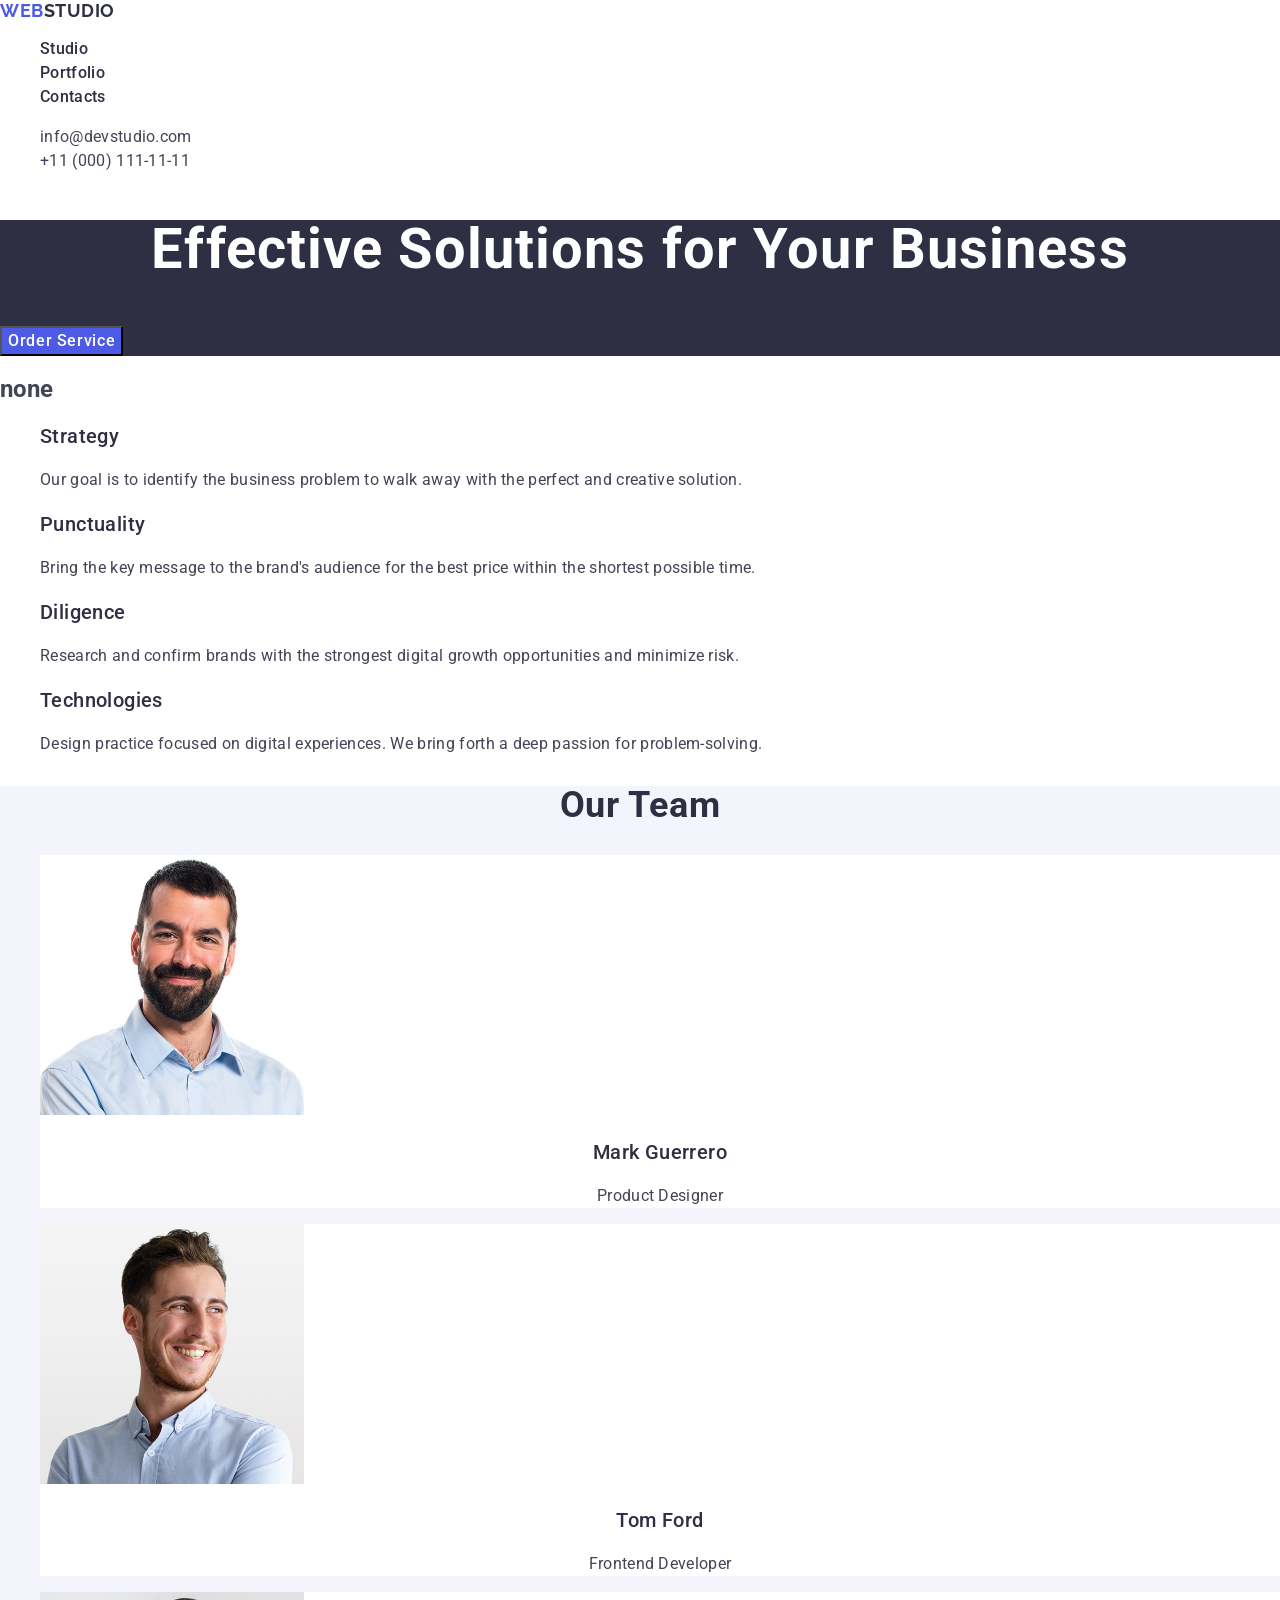
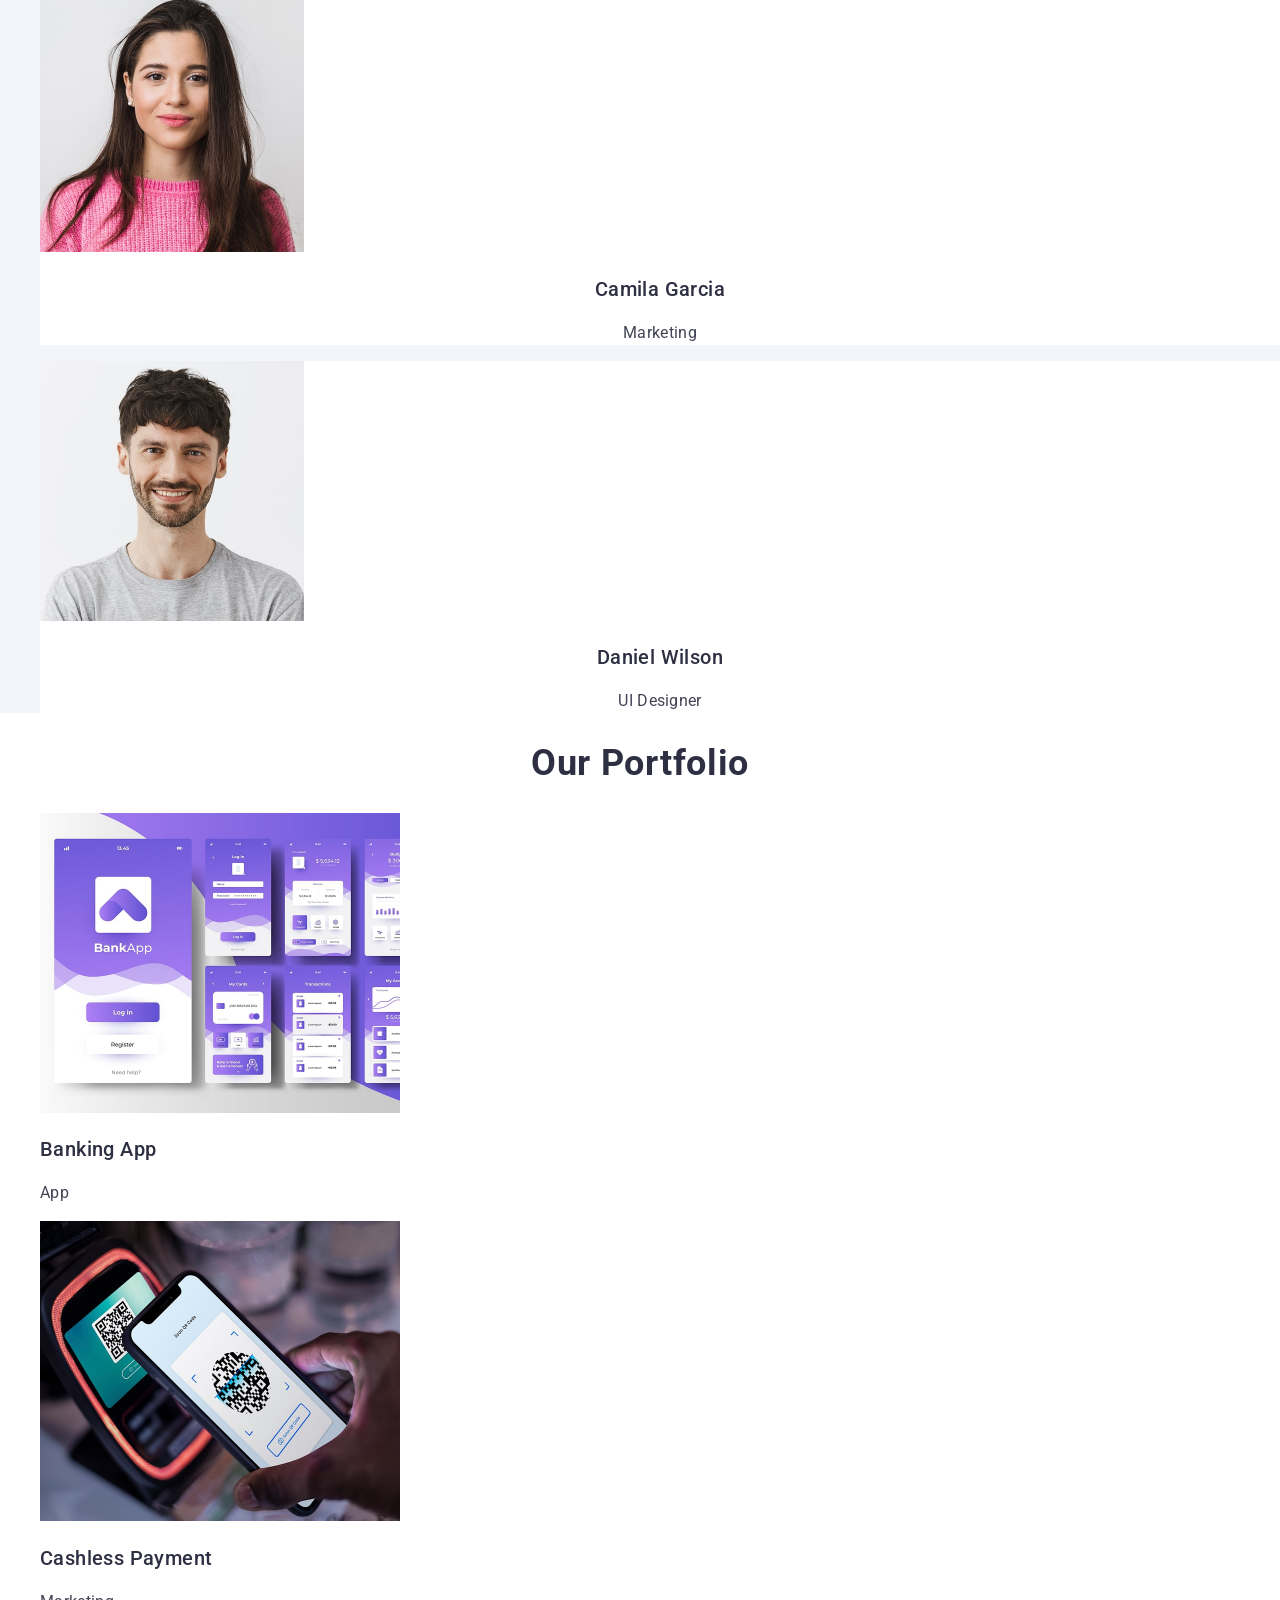
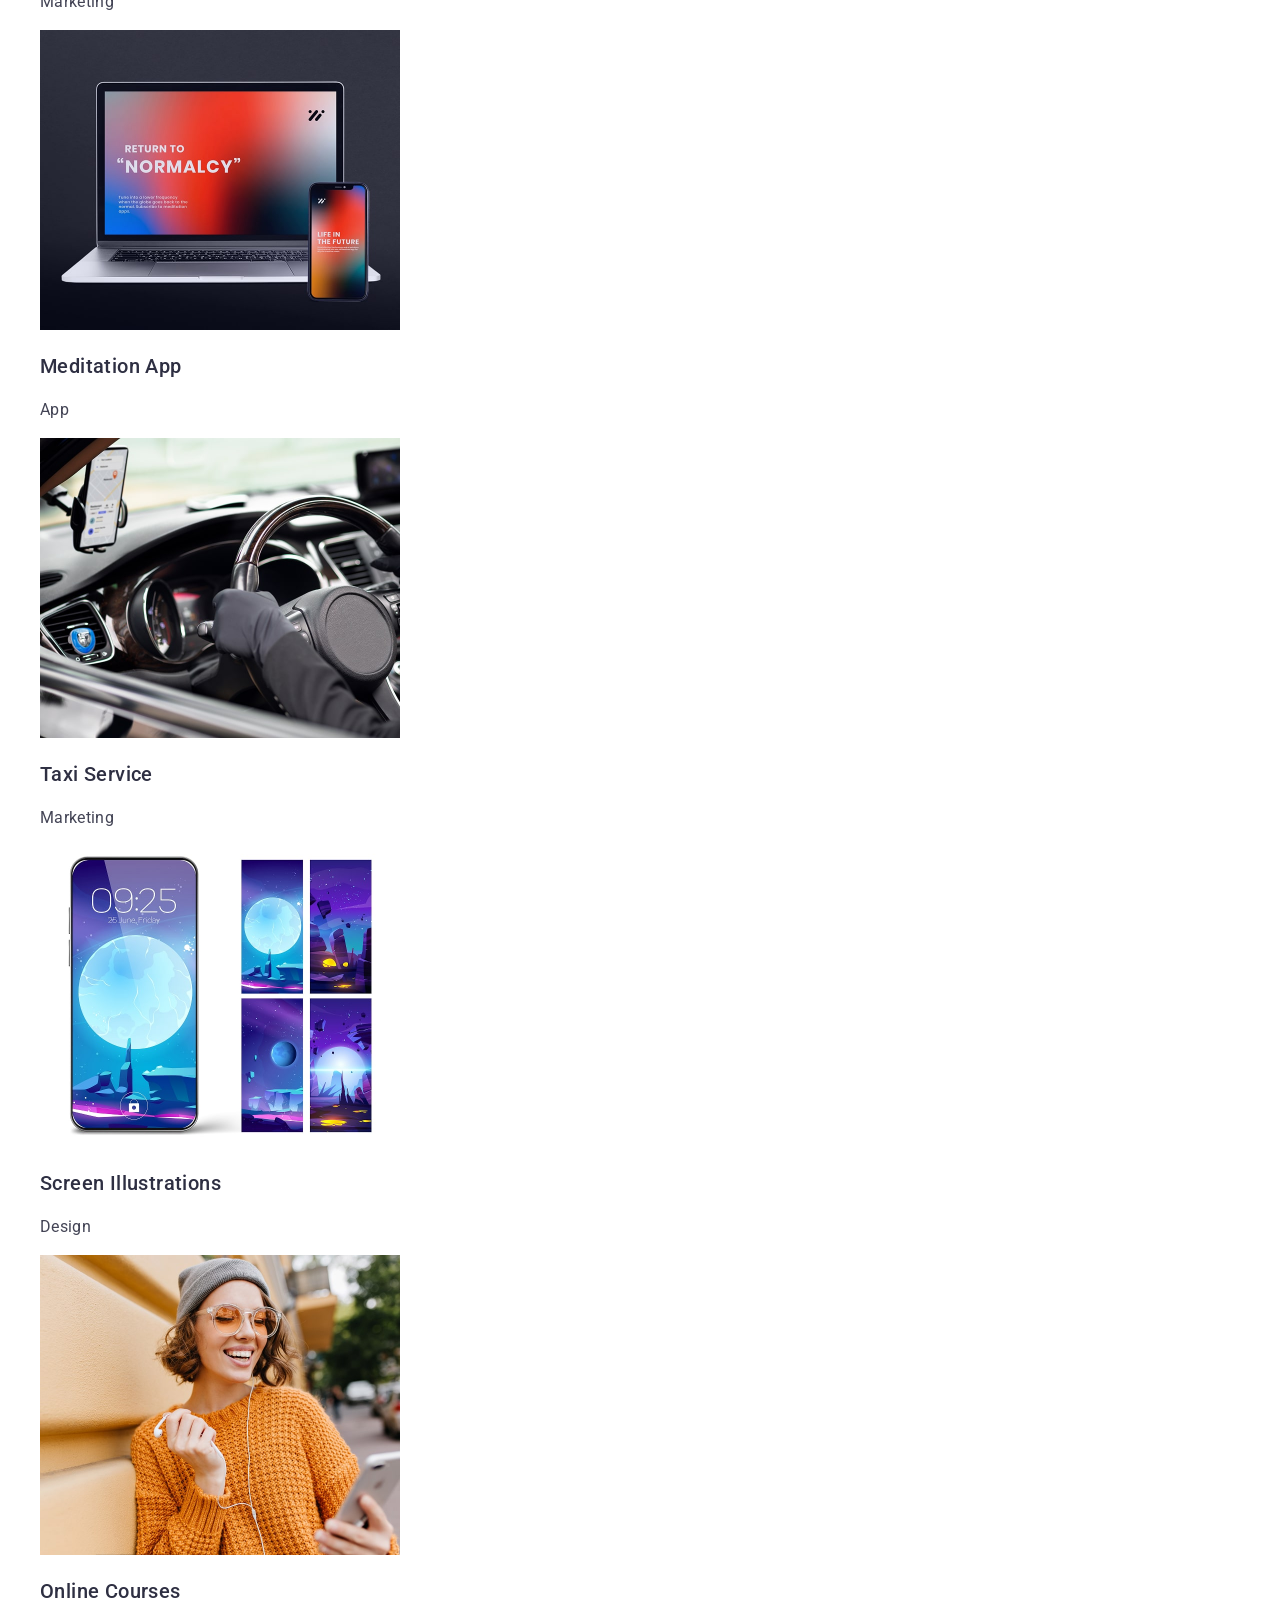
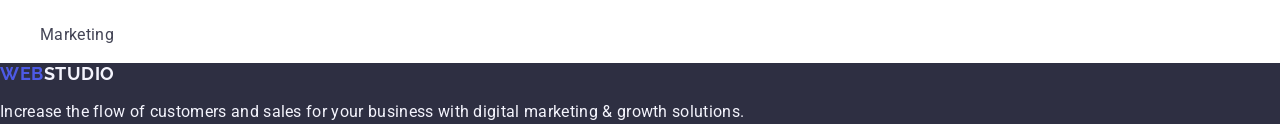
==== commit 55e045e0: "hw-2" ====
--- a/index.html
+++ b/index.html
@@ -55,8 +55,8 @@
             <p class="benefits-list-item-text">Bring the key message to the brand's audience for the best price within the shortest possible time.</p>
         </li>
         <li class="benefits-list-item">
-            <h3 class="benefits-title">Diligence<h3>
-            <p class="benefits-list-item-text">Research and confirm brands with the strongest digital growth opportunities and minimize risk.</p>
+            <h3 class="benefits-title">Diligence</h3>
+        <p class="benefits-list-item-text">Research and confirm brands with the strongest digital growth opportunities and minimize risk.</p>
         </li>
         <li class="benefits-list-item">
             <h3 class="benefits-title">Technologies</h3>
@@ -101,27 +101,27 @@
             </li>
             <li class="ourportfolio-list-item">
                 <img src="./images/terminal.jpg" alt="Terminal" width="360" height="300">
-                <h3class="ourportfolio-list-item-title">Cashless Payment</h3class=>
+            <h3 class="ourportfolio-list-item-title">Cashless Payment</h3>
                 <p class="ourportfolio-list-item-text">Marketing</p>
             </li>
             <li class="ourportfolio-list-item">
                 <img src="./images/laptop.jpg" alt="Laptop" width="360" height="300">
-                <h3class="ourportfolio-list-item-title">Meditation App</h3class=>
+                <h3 class="ourportfolio-list-item-title">Meditation App</h3>
                 <p class="ourportfolio-list-item-text">App</p>
             </li>
             <li class="ourportfolio-list-item">
                 <img src="./images/gps.jpg" alt="gps" width="360" height="300">
-                <h3class="ourportfolio-list-item-title">Taxi Service</h3class=>
+                <h3 class="ourportfolio-list-item-title">Taxi Service</h3>
                 <p class="ourportfolio-list-item-text">Marketing</p>
             </li>
             <li class="ourportfolio-list-item">
                 <img src="./images/mobile.jpg" alt="Mobile" width="360" height="300">
-                <h3class="ourportfolio-list-item-title">Screen Illustrations</h3class=>
+                <h3 class="ourportfolio-list-item-title">Screen Illustrations</h3>
                 <p class="ourportfolio-list-item-text">Design</p>
             </li>
             <li class="ourportfolio-list-item">
                 <img src="./images/yellow.jpg" alt="Girl in yellow" width="360" height="300">
-                <h3class="ourportfolio-list-item-title">Online Courses</h3class=>
+                <h3 class="ourportfolio-list-item-title">Online Courses</h3>
                 <p class="ourportfolio-list-item-text">Marketing</p>
             </li>
         </ul>
